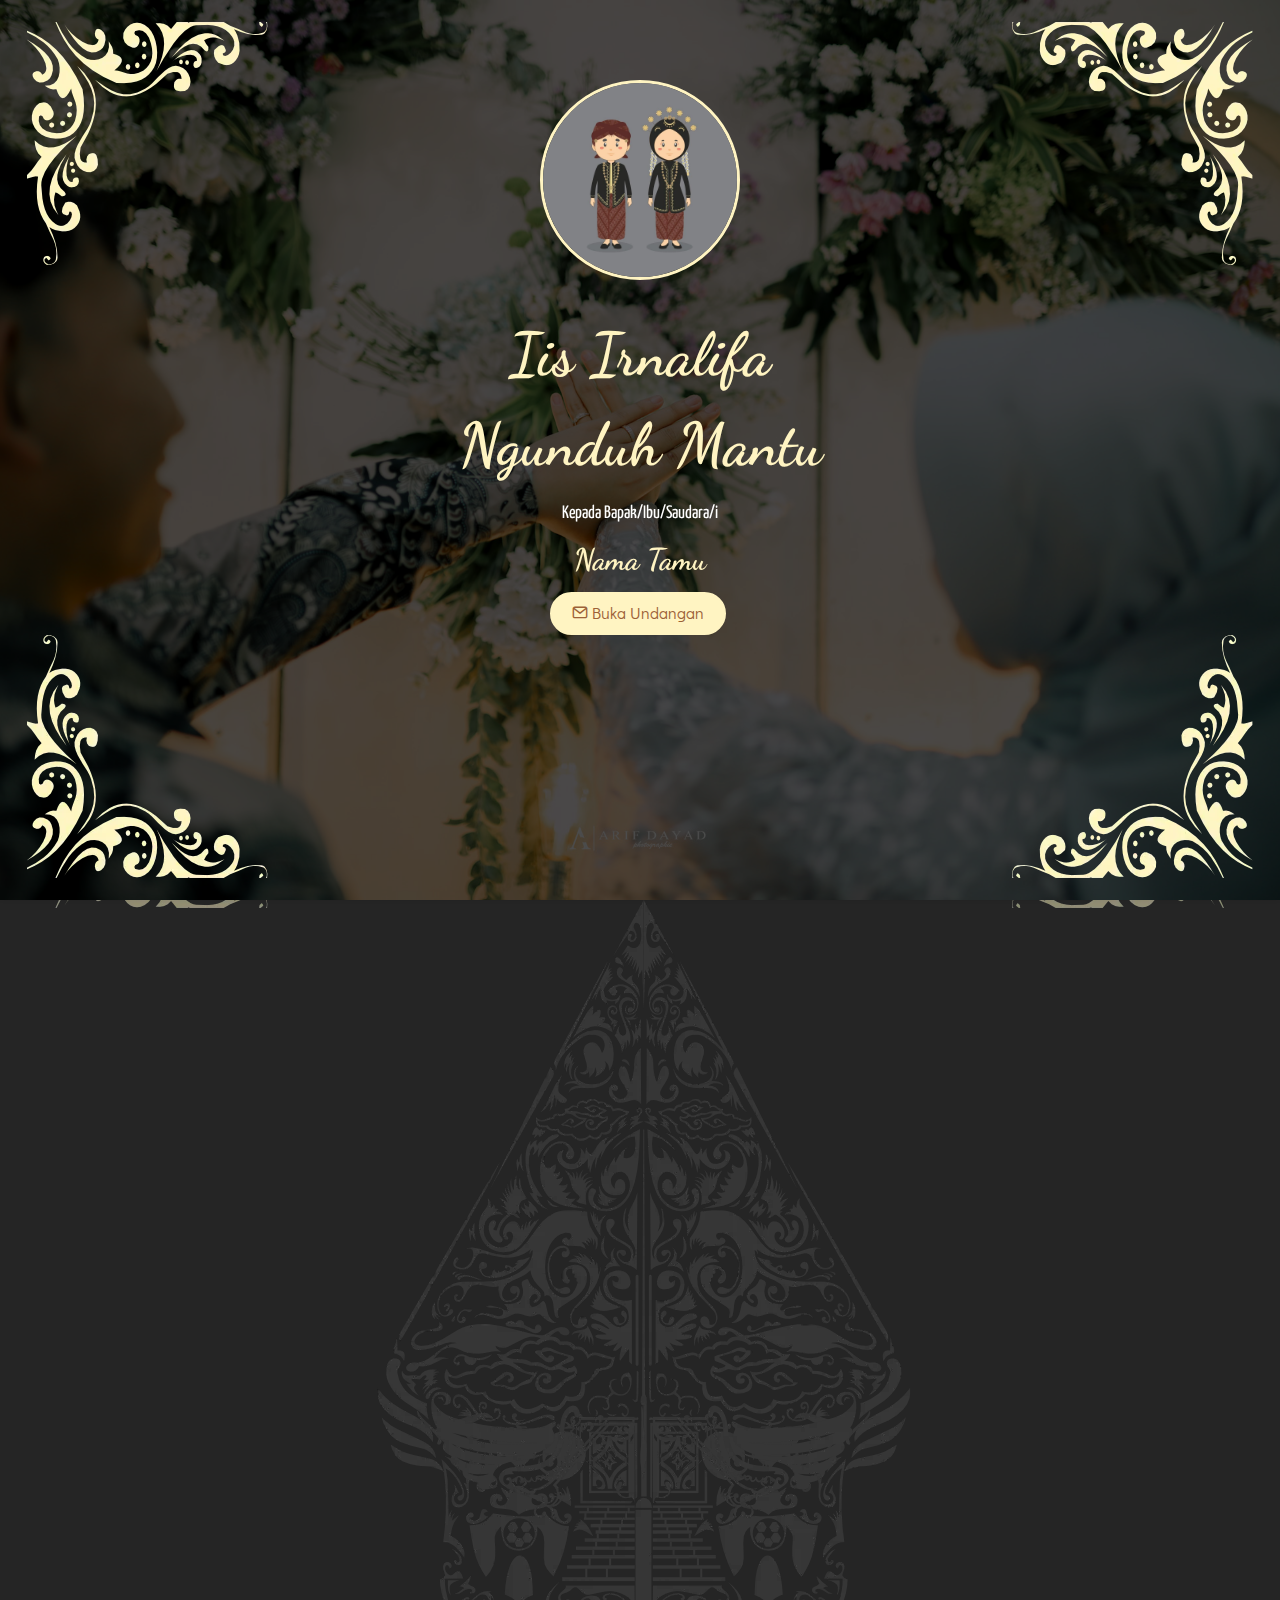
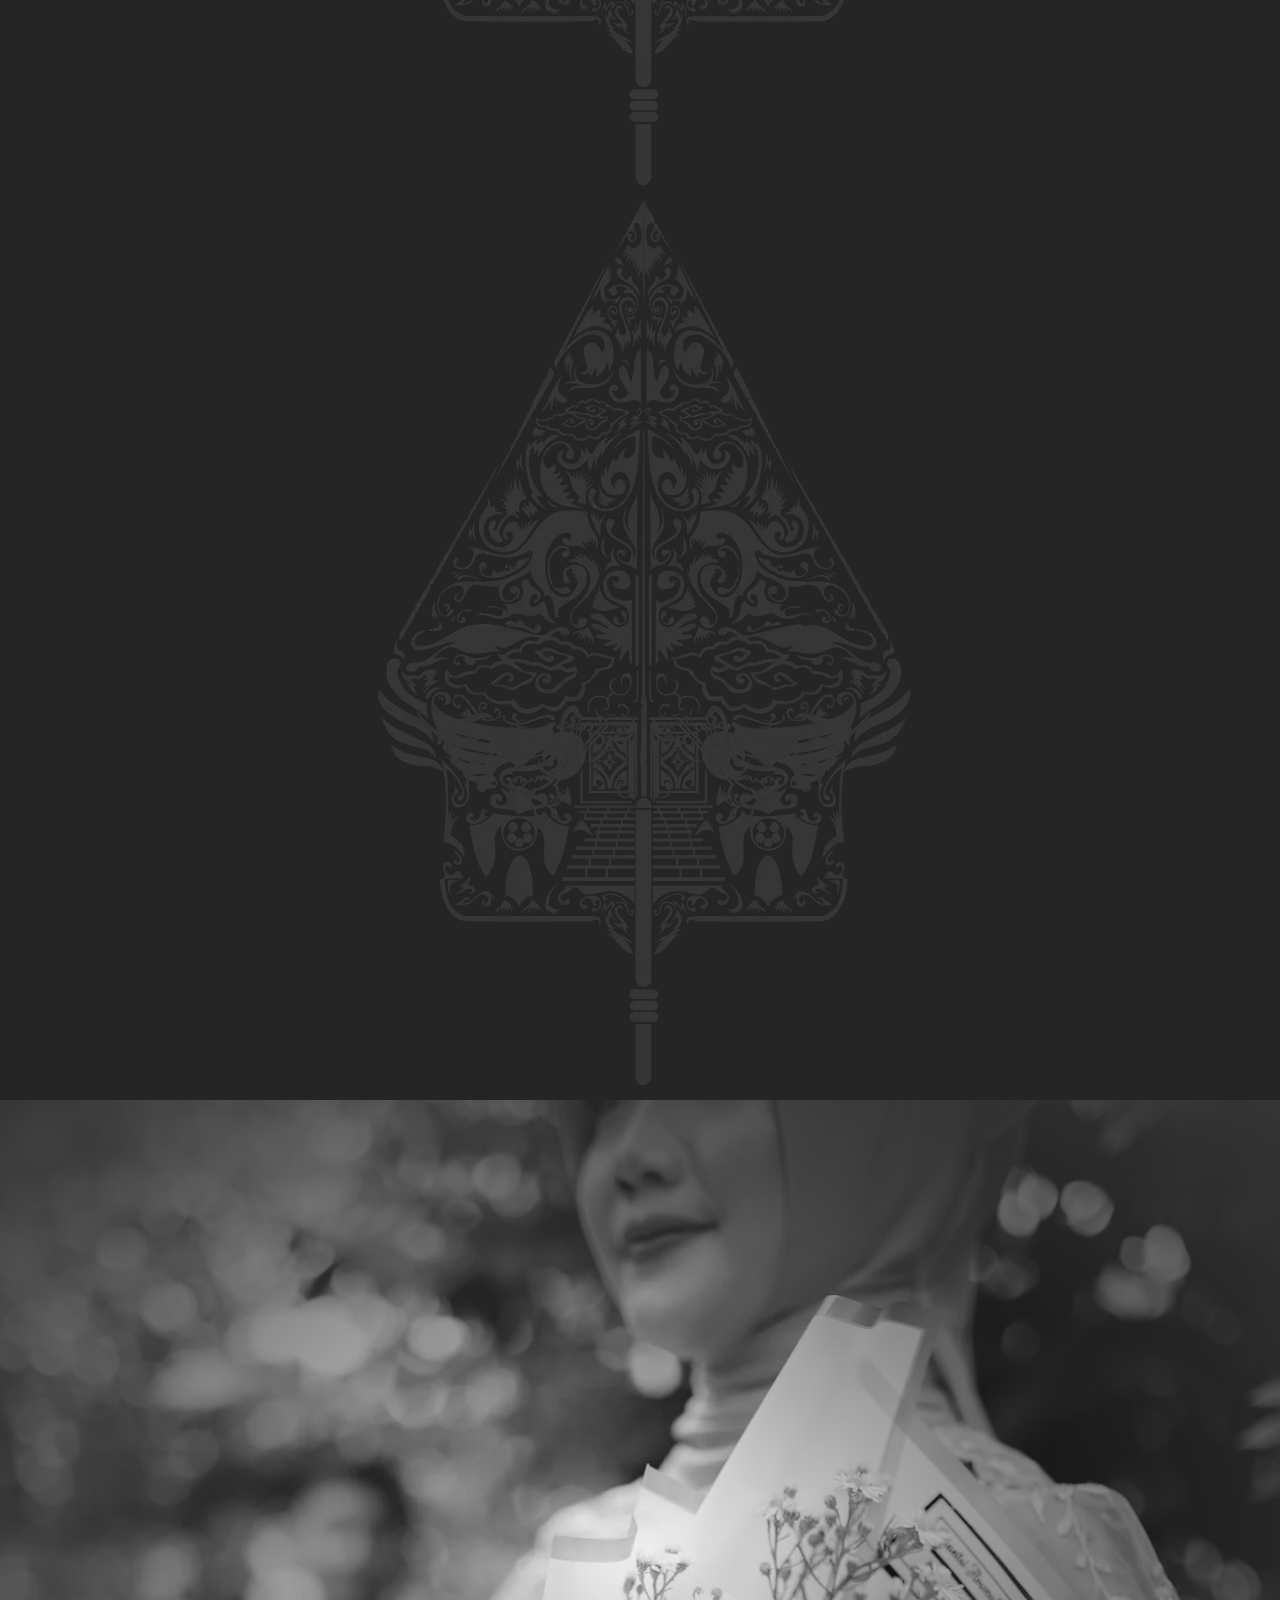
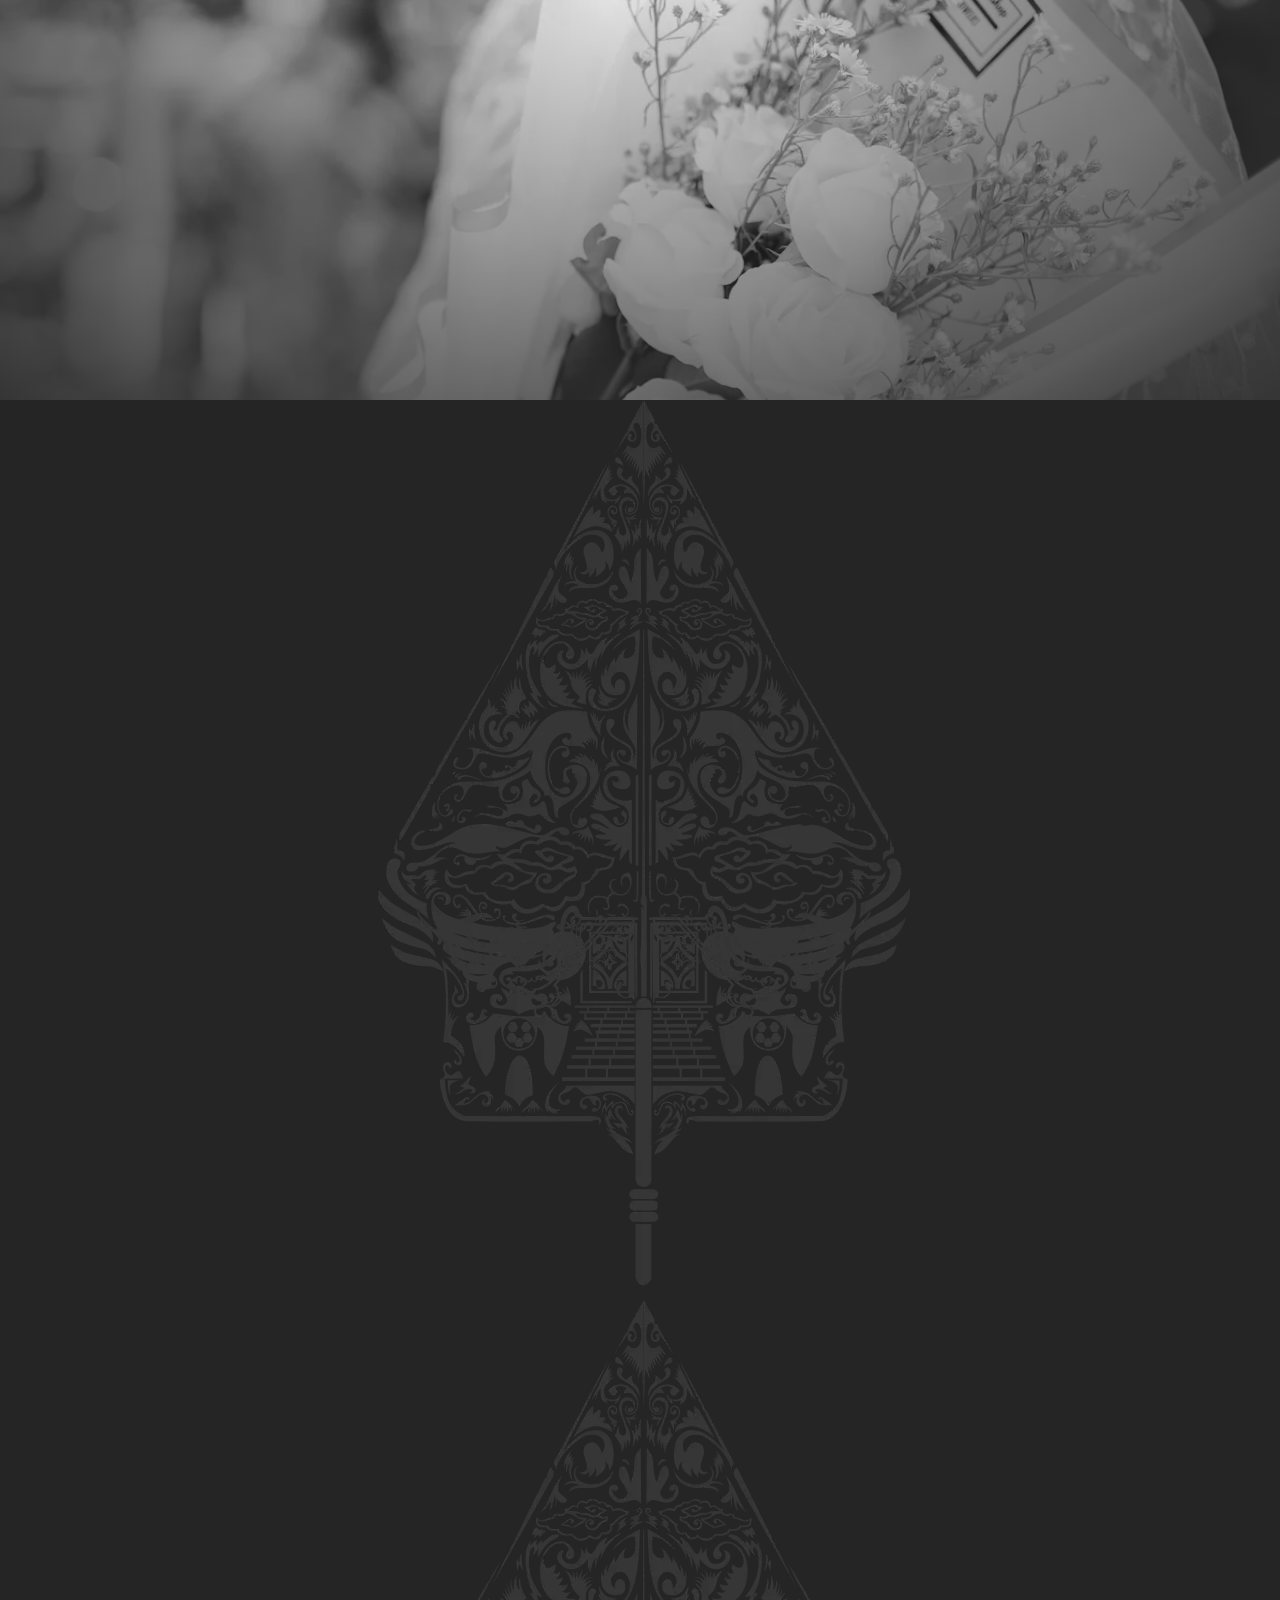
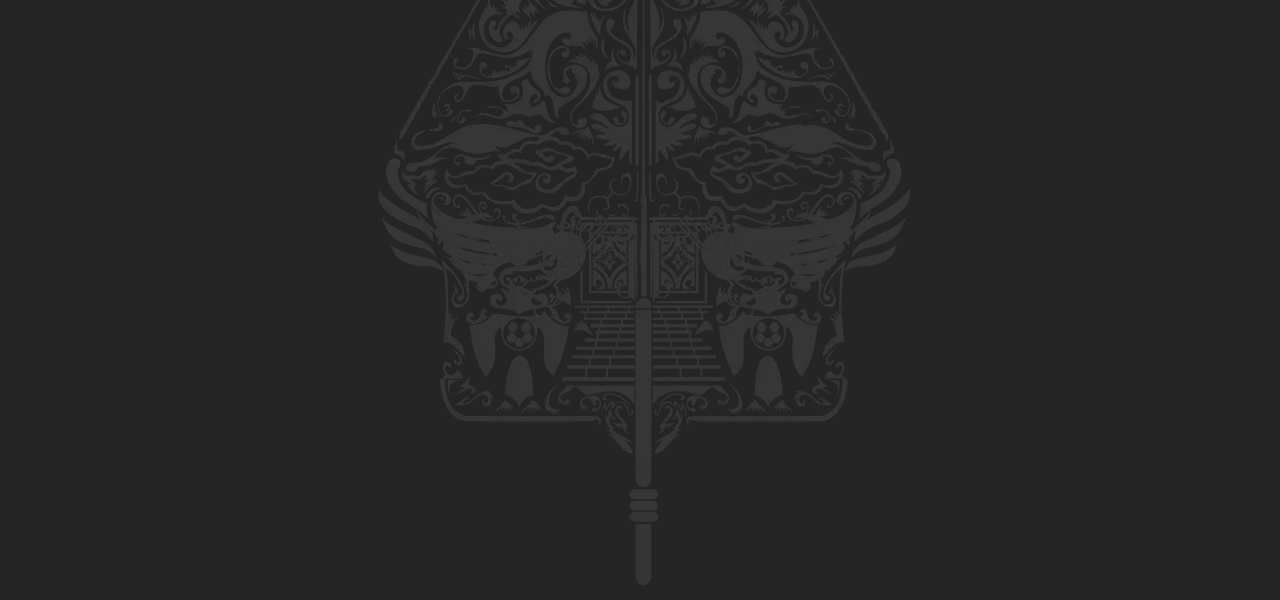
==== Iis-NgunduhMantu/index.html @ 2dd23f9d "added iis ngunduh mantu" ====
<!DOCTYPE html>
<html class="no-js">
<head>
	<meta charset="utf-8">
	<meta http-equiv="X-UA-Compatible" content="IE=edge">
	<title>Iis Irnalifa - Ngunduh Mantu</title>
	<meta name="viewport" content="width=device-width, initial-scale=1">
	<meta name="description" content="The Wedding of Dika and Dinda" />
	<meta name="keywords" content="Pernikahan Dika dan Dinda, Wedding of Dika and Dinda, Handika Kristofan Afanda, Dinda Brilian Nur Anya Nabilah, Handika, Dinda, Nikah, Undangan Digital, Undangan" />
	<meta name="author" content="Griya Karya Digital" />

	<!-- Facebook and Twitter integration -->
	<meta property="og:type" content="website">
	<meta property="og:title" content="The Wedding of Dika and Dinda"/>
	<meta property="og:image" content="images/circle-bg.jpeg"/>
	<meta property="og:url" content="https://undang.griyakarya.my.id/Dika-and-Dinda/"/>
	<meta property="og:site_name" content="The Wedding of Dika and Dinda"/>
	<meta property="og:description" content="The Wedding of Dika and Dinda."/>

	<meta name="twitter:card" content="summary_large_image" />
	<meta name="twitter:site" content="@griyakaryaid" />
	<meta name="twitter:creator" content="@griyakaryaid" />
	<meta name="twitter:title" content="The Wedding of Dika and Dinda" />
	<meta name="twitter:description" content="The Wedding of Dika and Dinda" />
	<meta name="twitter:image" content="images/circle-bg.jpeg" />
	<meta name="twitter:url" content="https://undang.griyakarya.my.id/Dika-and-Dinda/" />

	<link rel="icon" href="images/circle-bg.jpeg">

	<link href='https://fonts.googleapis.com/css?family=Didact+Gothic' rel='stylesheet' type='text/css'>
	<link href="https://fonts.googleapis.com/css?family=Sacramento" rel="stylesheet">
	<link href="https://fonts.googleapis.com/css?family=Estonia" rel="stylesheet">
	<link href="https://fonts.googleapis.com/css?family=Oswald" rel="stylesheet">
	<link href="https://fonts.googleapis.com/css?family=Yanone+Kaffeesatz" rel="stylesheet">
	<link href="https://fonts.googleapis.com/css?family=Dancing+Script" rel="stylesheet">
	<link href="https://fonts.googleapis.com/css?family=Satisfy" rel="stylesheet">
	<link href="https://fonts.googleapis.com/css?family=Merriweather" rel="stylesheet">
	<link href="https://fonts.googleapis.com/css?family=Courgette" rel="stylesheet">

	<!-- AOS.css -->
	<link href="https://unpkg.com/aos@2.3.1/dist/aos.css" rel="stylesheet">
	<!-- Icomoon Icon Fonts-->
	<link rel="stylesheet" href="css/icomoon.css">
	<!-- Bootstrap  -->
	<link rel="stylesheet" href="css/bootstrap.css">

	<!-- Magnific Popup -->
	<link rel="stylesheet" href="css/magnific-popup.css">

	<!-- Owl Carousel  -->
	<link rel="stylesheet" href="css/owl.carousel.min.css">
	<link rel="stylesheet" href="css/owl.theme.default.min.css">

	<!-- Theme style  -->
	<link rel="stylesheet" href="css/style.css">

	<!-- Modernizr JS -->
	<script src="js/modernizr-2.6.2.min.js"></script>

</head>
<body>

<div class="fh5co-loader"></div>

<!--<div class="container">-->
<div id="page">
	<button id="playPauseButton">
        <img id="playPauseIcon" src="https://img.icons8.com/?size=20&id=59862&format=png&color=353535" alt="Play">
    </button>
	<!--Bottom Menu-->
	<div id="bottom-menu" class="bottom-menu">
		<ul class="bottom-menu-items">
			<!--opening-->
			<li class="menu-item" id="menu-fh5co-header" onclick="scrollToElement('fh5co-header')" style="background-image: url(https://img.icons8.com/?size=100&id=285&format=png&color=ffffff); background-size: 20px;"></li>
			<!--couple-->
			<li class="menu-item" id="menu-fh5co-couple" onclick="scrollToElement('fh5co-couple')" style="background-image: url([data-uri])"></li>
			<!--event-->
			<li class="menu-item" id="menu-fh5co-event" onclick="scrollToElement('fh5co-event')" style="background-image: url(https://img.icons8.com/?size=100&id=116223&format=png&color=ffffff);"></li>
			<!-- love story -->
			<!-- <li class="menu-item" id="menu-fh5co-love" onclick="scrollToElement('fh5co-love')" style="background-image: url(https://img.icons8.com/?size=100&id=7697&format=png&color=ffffff);"></li> -->
			<!--gallery-->
			<!-- <li class="menu-item" id="menu-fh5co-gallery" onclick="scrollToElement('fh5co-gallery')" style="background-image: url(https://img.icons8.com/?size=100&id=59792&format=png&color=ffffff)"></li> -->
			<!--chat-->
			<li class="menu-item" id="menu-fh5co-testimonial" onclick="scrollToElement('fh5co-testimonial')" style="background-image: url([data-uri])"></li>
			<!--doa-->
			<li class="menu-item" id="menu-fh5co-ayat" onclick="scrollToElement('fh5co-ayat')" style="background-image: url(https://img.icons8.com/?size=100&id=32011&format=png&color=ffffff)"></li>
			<!--footer-->
			<li class="menu-item" id="menu-fh5co-footer" onclick="scrollToElement('fh5co-footer')" style="background-image: url(https://img.icons8.com/?size=100&id=1dne0i0ixYld&format=png&color=ffffff); background-size: 30px;"></li>
		</ul>
	</div>

	<div id="overlay">
		<div class="content">
			<img class="flower-2-right" data-aos="fade-up-right" data-aos-duration="2000" style="position: absolute;" src="images/background/tr.webp">
			<img class="flower-2-left" data-aos="fade-up-left" data-aos-duration="2000" style="position: absolute;" src="images/background/tl.webp">
			<img class="flower-4-bottom-right" data-aos="fade-down-left" data-aos-duration="2000" style="position: absolute;" src="images/background/bl.webp">
			<img class="flower-4-bottom-left" data-aos="fade-down-right" data-aos-duration="2000" style="position: absolute;" src="images/background/br.webp">
			<div class="container">
				<div class="row">
					<div class="col-md-8 col-md-offset-2 text-center fh5co-heading" data-aos="zoom-in" data-aos-duration="2000">
						<img style="border-radius: 50%; border: 3px solid #fff4c2;" src="images/circle-bg.jpeg" alt="" class="couple-main">
					</div>
				</div>
				<div class="row">
					<div class="col-md-8 col-md-offset-2 text-center fh5co-heading">
						<h2 class="h1" data-aos="fade-down" data-aos-duration="2000">Iis Irnalifa <br>Ngunduh Mantu</h2>
						<p data-aos="fade-up" data-aos-duration="2000">Kepada Bapak/Ibu/Saudara/i</p>
							<h2 id="dynamic-value" data-aos="fade-up" data-aos-duration="2000" style="font-size: 30px;">Nama Tamu</h2>

						<button class="btn btn-warning" id="open-invitation" data-aos="fade-up" data-aos-duration="2000"><i class="icon-mail"></i> Buka Undangan</button>
					</div>
				</div>
			</div>
		</div>
	</div>

	<audio id="myAudio" loop>
		<source src="./music/jawir.mp3" type="audio/ogg">
		<source src="./music/jawir.mp3" type="audio/mpeg">
	  </audio>

	<div id="fh5co-header">
		<div class="container">
			<img class="flower-2-right" style="position: fixed; top: -80px; opacity: 0.5;" src="images/background/tr.webp">
			<img class="flower-2-left" style="position: fixed; top: -80px; opacity: 0.5;" src="images/background/tl.webp">
			<img class="flower-4-bottom-right" style="position: fixed; bottom: -30px; opacity: 0.5" src="images/background/bl.webp">
			<img class="flower-4-bottom-left" style="position: fixed; bottom: -30px; opacity: 0.5" src="images/background/br.webp">
			<div class="row">
				<div class="col-md-8 col-md-offset-2 text-center fh5co-heading" data-aos="fade-down" data-aos-duration="2000">
					<img src="images/hmm.webp" alt="couple" class="couple-main">
				</div>
			</div>
			<div class="row">
				<div class="col-md-8 col-md-offset-2 text-center fh5co-heading" data-aos="fade-up" data-aos-duration="2000">
					<h2 class="h1">Dika & Dinda</h2>
					<p>Assalamualaikum Wr. Wb. <br>
						Tanpa mengurangi rasa hormat, kami bermaksud mengundang Bapak/Ibu pada acara ngunduh mantu dan tasyakuran pernikahan anak kami. <br>
					</p>
						
					<div class="simply-countdown simply-countdown-wedding"></div>
				</div>
			</div>
		</div>
	</div>

	<div id="fh5co-couple">
		<div class="container">
			<div class="text-center fh5co-heading" data-aos="fade-down" data-aos-duration="2000">
				<h2 class="h1">بِسْمِ ٱللَّٰهِ ٱلرَّحْمَٰنِ ٱلرَّحِيمِ</h2>
				<p>Maha suci Allah SWT yang telah menciptakan makhluk-Nya berpasang-pasangan,
					 Ya Allah dengan kerendahan hati, perkenankanlah anak kami menikah :</p>
			</div>
			<div class="couple-wrap">
				<div class="couple-half" data-aos="fade-left" data-aos-duration="2000">
					<div class="groom">
						<img src="images/dika.jpg" alt="groom" class="img-responsive">
					</div>
					<div class="desc-groom">
						<h3>Handika Kristofan Afanda</h3>
						<p><span>Putra Sulung dan cucu dari</span><br>
							<span class="parents-font">Bapak Sugeng Budiono (Alm) & Ibu Iis Irnalifa</span>
						</p>
						<div id="social-media-Dika">
							<p><span class="parents-font">Dlanggu Mojokerto</span></p>
						</div>
					</div>
				</div>
				<p class="heart text-center" data-aos="fade-up" data-aos-duration="2000"><i class="icon-heart2"></i></p>
				<div class="couple-half" data-aos="fade-right" data-aos-duration="2000">
					<div class="bride">
						<img src="images/dinda.jpg" alt="groom" class="img-responsive">
					</div>
					<div class="desc-bride">
						<h3>Dinda Brilian Nur Anya Nabilah</h3>
						<p><span>Putri Bungsu dari</span><br>
							<span class="parents-font">Bapak Sunarno & Ibu Sari Hariyati</span>
						</p>
						<div id="social-media-Dika">
							<p><span class="parents-font">Dawarblandong Mojokerto</span></p>
						</div>
					</div>
				</div>
			</div>
		</div>
	</div>

	<div id="fh5co-event">
		<div class="container">
			<div class="row">
				<div class="col-md-10 col-md-offset-1"  data-aos="fade-right" data-aos-duration="2000">
					<div class="col-md-6 col-sm-6 text-center">
						<div class="event-wrap" style="border-radius: 10%;">
							<h3 style="font-family: 'Oswald', Arial, serif;">Ngunduh Mantu</h3>
							<div class="event-col">
								<i class="icon-clock"></i>
								<span>14:00</span>
								<span>Selesai</span>
							</div>
							<div class="event-col">
								<i class="icon-calendar"></i>
								<span>Kamis Pahing</span>
								<span class="tanggal">04 Juli 2024</span>
							</div>
							<p style="font-family: 'Courgette', Arial, serif">Lokasi : Kalen, Dlanggu, Mojokerto.</p>
							
							<a href="https://maps.app.goo.gl/qz6nagpjAFAWfh9R9" target="_blank" class="btn btn-warning btn-outline"><i class="icon-map2"></i> Lihat Lokasi</a>
						</div>
					</div>
					<div class="col-md-6 col-sm-6 text-center" >
						<div class="event-wrap" style="border-radius: 10%;">
							<h3 style="font-family: 'Oswald', Arial, serif;">Akad Nikah dan Resepsi</h3>
							<div class="event-col">
								<i class="icon-clock"></i>
								<span>08:00</span>
								<span>Selesai</span>
							</div>
							<div class="event-col">
								<i class="icon-calendar"></i>
								<span>Ahad Pon - Senin Wage</span>
								<span class="tanggal">30 Juni - 1 Juli</span>
							</div>
							<p style="font-family: 'Courgette', Arial, serif">Lokasi : Kediaman Mempelai Wanita</p>
						</div>
					</div>
				</div>
			</div>
		</div>
	</div>

	<!-- <div id="fh5co-love">
		<div class="container">
			<div class="text-center fh5co-heading" data-aos="fade-up" data-aos-duration="2000">
				<h2 class="h1">Love Story</h2>
			</div>
			<div class="row">
				<div class="col-md-8 col-md-offset-2 text-center fh5co-heading" data-aos="fade-left" data-aos-duration="2000">
					<h3 class="h2" data-aos="fade-right" data-aos-duration="2000">Pertemuan</h3>
					<p style="text-align: justify;">Semua bermula saat Masa Pengenalan Lingkungan Sekolah. Nabilah adalah siswa baru di SMK, 
						dan Handika, seorang kakak kelas yang ditugaskan menjadi pendamping gugusnya. Itulah pertama kali kami bertemu. 
						Seiring berjalannya waktu, kami kembali bertemu dalam sebuah organisasi paskibra.
					</p>
					<h3 class="h2" data-aos="fade-right" data-aos-duration="2000">Pendekatan</h3>
					<p style="text-align: justify;">Setelah sekian purnama Handika yang sudah lulus tak tahu kabarnya, tiba tiba menampakkan diri saat ada ekskul saat itu,
						kami pun kembali menjalin komunikasi, Nabilah yang iseng membuat brownies sore itu memutuskan untuk memberanikan diri mengirimkan kerumah Handika, sejak itu hingga tak terasa 
						waktu ke waktu kami jalani bersama, tidak pernah terpikirkan begitu indah rencana-Nya kepada kami hingga kami pun memutuskan untuk lebih serius menjalin kasih ini.
					</p>
					<h3 class="h2">Lamaran</h3>
					<p style="text-align: justify;">Setelah banyak lika liku kehidupan yang kami jalani, kami meminta restu kepada orang tua kami, dan akhirnya orang tua kami pun saling merestui,
						tepat di akhir syawal yang penuh kesucian idul fitri kami melangsungkan lamaran. bahagia, dan segala perasaan yang campur aduk, tak henti hentinya mengucap syukur akan 
						segala yang telah di gariskan oleh Allah SWT. 
					</p>
					<h3 class="h2">Menikah</h3>
					<p style="text-align: justify;">Tak terasa waktu yang kami tunggu telah tiba, waktu yang menjadi awal kita disatukan secara sah, dihadapan keluarga dan Allah SWT beserta malaikatnya,
						izinkan kami meminta restu dari Bapak/Ibu/Saudara/i sekalian, tepat pada Ahad Pon, 30 Juni 2024 akan menjadi hari dimana ikrar suci akan hubungan kami di langsungkan. <br><br>
						Dan di antara tanda-tanda kekuasaan-Nya lah Dia menciptakan untukmu istri-istri dari jenismu sendiri, supaya kamu cenderung dan merasa tenteram kepadanya, dan dijadikan-Nya diantaramu rasa kasih dan sayang. Sesungguhnya pada yang demikian itu benar-benar terdapat tanda-tanda bagi kaum yang berfikir. <br>
						<b>- Q.S Ar Rum : 21 -</b>
					</p>
				</div>
			</div>
		</div>
	</div> -->

	<!-- <div id="fh5co-gallery">
		<div class="container">
			<div class="text-center fh5co-heading" data-aos="fade-down" data-aos-duration="2000">
				<h2>Wedding Gift</h2>
				<p>Doa Restu Anda merupakan karunia yang sangat berarti bagi kami. Namun, bagi anda yang ingin memberikan tanda kasih untuk kami, dapat melalui : </p>
			</div>
			<div class="row">
				<div class="col-md-10 col-md-offset-2" data-aos="fade-left" data-aos-duration="2000">
					<div class="col-md-5 col-sm-5 text-center" style="margin-bottom: 1em;">
						<div class="bank">
							<div class="logo-bank">
								<img style="width: 100px;" src="images/icon/BCA2.png" alt="bca" class="img-responsive">
							</div>
							<div class="text-center">
								<p style="font-family: 'Courgette', Arial, serif">No. Rek 0500836415 <br>
								a/n Handika Kristofan Afanda</p>
							</div>
							<input type="hidden" value="0500836415" id="myBca">
							<button type="button" class="btn btn-warning btn-outline" onclick="copyToClipboard('myBca','bca')" id="bca">
								Salin No. Rekening
							</button>
						</div>
					</div>
					<div class="col-md-5 col-sm-5 text-center" style="margin-bottom: 1em;">
						<div class="bank">
							<div class="logo-bank">
								<img style="width: 100px;" src="images/icon/BNI.png" alt="bni" class="img-responsive">
							</div>
							<div class="text-center">
								<p style="font-family: 'Courgette', Arial, serif">No. Rek 1230451294 <br>
								a/n Handika Kristofan Afanda</p>
							</div>
							<input type="hidden" value="1230451294" id="myBni">
							<button type="button" class="btn btn-warning btn-outline" onclick="copyToClipboard('myBni','bni')" id="bni">
								Salin No. Rekening
							</button>
						</div>
					</div>
					<div class="col-md-5 col-sm-5 text-center" style="margin-bottom: 1em;">
						<div class="bank">
							<div class="logo-bank">
								<img style="width: 100px;" src="images/icon/JAGO1.png" alt="jago" class="img-responsive">
							</div>
							<div class="text-center">
								<p style="font-family: 'Courgette', Arial, serif">No. Rek 112125523693 <br>
								a/n Handika Kristofan Afanda</p>
							</div>
							<input type="hidden" value="112125523693" id="myJago">
							<button type="button" class="btn btn-warning btn-outline" onclick="copyToClipboard('myJago','jago')" id="jago">
								Salin No. Rekening
							</button>
						</div>
					</div>
				</div>
			</div>
		</div>
	</div> -->

	<div id="fh5co-testimonial">
		<div class="container">
			<div class="text-center fh5co-heading" data-aos="fade-down" data-aos-duration="2000">
				<h2>Berikan ucapan</h2>
				<p>Ucapkan sesuatu atau konfirmasi kehadiran, pesan akan terkirim melalui WhatsApp anda.</p>
			</div>
			<div class="row">
				<div class="col-md-10 col-md-offset-1">
					<div class="col-md-5 col-sm-5" data-aos="fade-up" data-aos-duration="2000">
						<div class="form-group">
							<label for="message" class="sr-only">Ucapan</label>
							<textarea id="message" name="message" class="form-control" placeholder="Tulis pesan anda disini..."></textarea>
						</div>
						<div class="row text-center">
							<a href="javascript::void" class="btn btn-warning" onclick="sendToIis()">Kirim ke Iis</a>
						</div>
					</div>
				</div>
			</div>
		</div>
	</div>

	<div id="fh5co-ayat">
		<div class="container">
			<div class="text-center fh5co-heading">
				<h2 class="h1" style="padding-bottom: 50px;" data-aos="fade-down" data-aos-duration="2000">Doa untuk mempelai</h2>
				<p style="padding-bottom: 10px;" data-aos="fade-left" data-aos-duration="2000">اَللّٰهُمَّ اجْعَلْ هٰذَا الْعَقْدَ عَقْدًا مُبَارَكًا مَعْصُوْمًا وَأَلْقِ بَيْنَهُمَا أُلْفَةً وَقَرَارًا دَائِمًا وَلَا تَجْعَلْ بَيْنَهُمَا فِرْقَةً وَفِرَارًا وَخِصَامًا وَاكْفِهِمَا مُؤْنَةَ الدُّنْيَا وَالْاٰخِرَةِ </p>
					<p style="padding-bottom: 50px; color: #fff4c2;" data-aos="fade-right" data-aos-duration="2000"><i>Allâhummaj'al hâdzal 'aqda 'aqdan mubârakan ma'shûman wa alqi bainahumâ ulfatan wa qarâran dâiman wa lâ taj'al bainahumâ firqatan wa firâran wa khishâman wakfihimâ mu'natad dunyâ wal âkhirah.</i></p>
					<p style="text-align: justify;" data-aos="fade-up" data-aos-duration="2000">Artinya: Ya Allah, jadikanlah akad ini sebagai ikatan yang diberkahi dan dilindungi, tanamkan di antara keduanya kerukunan dan ketetapan yang langgeng, jangan Engkau jadikan di antara keduanya perpecahan, perpisahan dan permusuhan, dan cukupi keduanya bekal hidup di dunia dan akhirat. <br><br>
					Aamiin ya Rabb
				</p>
			</div>
		</div>
	</div>

	<footer id="fh5co-footer" role="contentinfo">
		<div class="container">
			<div class="row copyright fh5co-heading">
				<div class="col-md-12 text-center" data-aos="fade-down" data-aos-duration="2000">
					<p>Merupakan suatu kehormatan dan kebahagiaan bagi kami, apabila Bapak/Ibu/Saudara/i berkenan hadir dan memberikan doa restu.<br><br>
						Atas kehadiran dan doa restunya, kami mengucapkan terima kasih. <br>
						Wassalamu'alaikum Wr. Wb. <br>
						Jazakumullahu Khairan
					</p>
					<!-- <img src="images/circle-cople.jpg" width="200" height="200" style="border-top-left-radius: 50%; border-bottom-right-radius: 50%; margin-bottom: 10px; padding: 10px; border: 3px solid #fff4c2;" data-aos="fade-up" data-aos-duration="2000"> -->
					<p>Hormat Kami</p>
					<h2 class="h1">Iis Irnalifa <br> dan keluarga</h2>
					<p style="padding-top: 50px;">© Copyright 2024 Undang by <a href="https://studio.griyakarya.my.id">Griya Karya Digital</a></br>
						<ul class="fh5co-social-icons">
							<li><a target="_blank" href="https://wa.me/6285174469308"><i class="icon-phone"></i></a></li>
							<li><a target="_blank" href="https://studio.griyakarya.my.id"><i class="icon-globe"></i></a></li>
							<li><a target="_blank" href="https://www.instagram.com/griyakaryaid"><i class="icon-instagram"></i></a></li>
							<li><a target="_blank" href="https://github.com/griyakaryadigital"><i class="icon-github"></i></a></li>
							<li><a target="_blank" href="https://www.linkedin.com/company/griyakaryadigital"><i class="icon-linkedin"></i></a></li>
						</ul>
					</p>
				</div>
			</div>
		</div>
	</footer>
</div>
<!--</div>-->

<!-- <div class="gototop js-top">
	<a href="#" class="js-gotop"><i class="icon-arrow-up"></i></a>
</div> -->

<!-- jQuery -->
<script src="js/jquery.min.js"></script>
<!-- jQuery Easing -->
<script src="js/jquery.easing.1.3.js"></script>
<!-- Bootstrap -->
<script src="js/bootstrap.min.js"></script>
<!-- Waypoints -->
<script src="js/jquery.waypoints.min.js"></script>
<!-- Carousel -->
<script src="js/owl.carousel.min.js"></script>
<!-- countTo -->
<script src="js/jquery.countTo.js"></script>

<!-- Stellar -->
<script src="js/jquery.stellar.min.js"></script>

<!-- Magnific Popup -->
<script src="js/jquery.magnific-popup.min.js"></script>
<script src="js/magnific-popup-options.js"></script>
<script src="js/simplyCountdown.js"></script>
<!-- Main -->
<script src="js/main.js"></script>

<script src="https://unpkg.com/aos@2.3.1/dist/aos.js"></script>
<script src="https://cdnjs.cloudflare.com/ajax/libs/showdown/2.0.3/showdown.min.js"></script>

<script>
	 document.addEventListener('DOMContentLoaded', (event) => {
		document.getElementById('menu-fh5co-header').classList.add('active');
		AOS.init({
			disable: false,
			once: false,
			startEvent: 'DOMContentLoaded',
			offset: 100,
			delay: 0, // values from 0 to 3000, with step 50ms
			duration: 2000, // values from 0 to 3000, with step 50ms
			easing: 'ease', // default easing for AOS animations
		});
	});

	function getQueryParam(param) {
		const urlParams = new URLSearchParams(window.location.search);
		return urlParams.get(param);
	}

	const toValue = getQueryParam('to');

	if (toValue) {
		document.getElementById('dynamic-value').textContent = toValue;
	}

	function sendToIis() {
		var message = $('textarea#message').val();
		var encodedMessage = encodeURIComponent(message + "\n" + "dikirim oleh " + toValue + " via UNDANG");
		window.open("https://wa.me/886900416206?text="+encodedMessage, "_blank");
	}

	day = 1; month = 7; year = 2024;
	hour = 18; minute = 0;
	var d = new Date(year, month, day, hour, minute, 0, 0);

	simplyCountdown('.simply-countdown-wedding', {
		year: d.getFullYear(),
		month: d.getMonth(),
		day: d.getDate(),
		hour: d.getHours(),
		minutes: 0, // Default is 0 [0-59] integer
		seconds: 0, // Default is 0 [0-59] integer
		countUp: true
		// enableUtc: true
	});

	$('#open-invitation').click(function (){
		$('#overlay').addClass('hide-overlay');
		togglePlayPause();
		AOS.refresh();
	});

	function scrollToElement(id) {
		var element = document.getElementById(id);
		if (element) {
			element.scrollIntoView({ behavior: 'smooth' });
		}
		if (typeof AOS !== 'undefined') {
			AOS.refresh();
		}
		setActiveMenuItem(id);
	}
	
	function setActiveMenuItem(id) {
		const menuItems = document.querySelectorAll('#bottom-menu .menu-item');
		menuItems.forEach(item => {
			item.classList.remove('active');
		});
		const activeMenuItem = document.getElementById(`menu-${id}`);
		if (activeMenuItem) {
			activeMenuItem.classList.add('active');
		}
	}

	let intervalId;
	let isPlaying = false;
	const audio = document.getElementById("myAudio");
	const playIcon = 'https://img.icons8.com/?size=20&id=59862&format=png&color=353535';
	const pauseIcon = 'https://img.icons8.com/?size=20&id=61012&format=png&color=353535';
	const playPauseButton = document.getElementById('playPauseButton');
	const playPauseIcon = document.getElementById('playPauseIcon');

	function togglePlayPause() {
		const sections = ['fh5co-header', 'fh5co-couple', 'fh5co-event', 'fh5co-love', 'fh5co-gallery', 'fh5co-testimonial', 'fh5co-ayat', 'fh5co-footer'];
		let currentSection = 0;

		function scrollToNextSection() {			
    		audio.play();
			scrollToElement(sections[currentSection]);
			currentSection = (currentSection + 1) % sections.length;
		}

		if (isPlaying) {
			clearInterval(intervalId);
			playPauseIcon.src = playIcon;
		} else {
			scrollToNextSection();
			intervalId = setInterval(scrollToNextSection, 10000);
			playPauseIcon.src = pauseIcon;
		}

		isPlaying = !isPlaying;

		// Toggle full-screen mode
		if (!document.fullscreenElement) {
			document.documentElement.requestFullscreen().catch(err => {
				console.log(`Error attempting to enable full-screen mode: ${err.message}`);
			});
		}
	};

	playPauseButton.addEventListener('click', togglePlayPause);

	document.querySelectorAll('#bottom-menu .menu-item').forEach(item => {
		item.addEventListener('click', function() {
			const sectionId = this.id.replace('menu-', '');
			scrollToElement(sectionId);
			clearInterval(intervalId);
			playPauseIcon.src = playIcon;
			isPlaying = false;
		});
	});
</script>
</body>
</html>
---- Iis-NgunduhMantu/css/icomoon.css ----
@font-face {
  font-family: 'icomoon';
  src:  url('../fonts/icomoon/icomoon.eot?6iuir');
  src:  url('../fonts/icomoon/icomoon.eot?6iuir#iefix') format('embedded-opentype'),
    url('../fonts/icomoon/icomoon.ttf?6iuir') format('truetype'),
    url('../fonts/icomoon/icomoon.woff?6iuir') format('woff'),
    url('../fonts/icomoon/icomoon.svg?6iuir#icomoon') format('svg');
  font-weight: normal;
  font-style: normal;
}

[class^="icon-"], [class*=" icon-"] {
  /* use !important to prevent issues with browser extensions that change fonts */
  font-family: 'icomoon' !important;
  speak: none;
  font-style: normal;
  font-weight: normal;
  font-variant: normal;
  text-transform: none;
  line-height: 1;

  /* Better Font Rendering =========== */
  -webkit-font-smoothing: antialiased;
  -moz-osx-font-smoothing: grayscale;
}

.icon-eye:before {
  content: "\e000";
}
.icon-paper-clip:before {
  content: "\e001";
}
.icon-mail:before {
  content: "\e002";
}
.icon-toggle:before {
  content: "\e003";
}
.icon-layout:before {
  content: "\e004";
}
.icon-link:before {
  content: "\e005";
}
.icon-bell:before {
  content: "\e006";
}
.icon-lock:before {
  content: "\e007";
}
.icon-unlock:before {
  content: "\e008";
}
.icon-ribbon:before {
  content: "\e009";
}
.icon-image:before {
  content: "\e010";
}
.icon-signal:before {
  content: "\e011";
}
.icon-target:before {
  content: "\e012";
}
.icon-clipboard:before {
  content: "\e013";
}
.icon-clock:before {
  content: "\e014";
}
.icon-watch:before {
  content: "\e015";
}
.icon-air-play:before {
  content: "\e016";
}
.icon-camera:before {
  content: "\e017";
}
.icon-video:before {
  content: "\e018";
}
.icon-disc:before {
  content: "\e019";
}
.icon-printer:before {
  content: "\e020";
}
.icon-monitor:before {
  content: "\e021";
}
.icon-server:before {
  content: "\e022";
}
.icon-cog:before {
  content: "\e023";
}
.icon-heart:before {
  content: "\e024";
}
.icon-paragraph:before {
  content: "\e025";
}
.icon-align-justify:before {
  content: "\e026";
}
.icon-align-left:before {
  content: "\e027";
}
.icon-align-center:before {
  content: "\e028";
}
.icon-align-right:before {
  content: "\e029";
}
.icon-book:before {
  content: "\e030";
}
.icon-layers:before {
  content: "\e031";
}
.icon-stack:before {
  content: "\e032";
}
.icon-stack-2:before {
  content: "\e033";
}
.icon-paper:before {
  content: "\e034";
}
.icon-paper-stack:before {
  content: "\e035";
}
.icon-search:before {
  content: "\e036";
}
.icon-zoom-in:before {
  content: "\e037";
}
.icon-zoom-out:before {
  content: "\e038";
}
.icon-reply:before {
  content: "\e039";
}
.icon-circle-plus:before {
  content: "\e040";
}
.icon-circle-minus:before {
  content: "\e041";
}
.icon-circle-check:before {
  content: "\e042";
}
.icon-circle-cross:before {
  content: "\e043";
}
.icon-square-plus:before {
  content: "\e044";
}
.icon-square-minus:before {
  content: "\e045";
}
.icon-square-check:before {
  content: "\e046";
}
.icon-square-cross:before {
  content: "\e047";
}
.icon-microphone:before {
  content: "\e048";
}
.icon-record:before {
  content: "\e049";
}
.icon-skip-back:before {
  content: "\e050";
}
.icon-rewind:before {
  content: "\e051";
}
.icon-play:before {
  content: "\e052";
}
.icon-pause:before {
  content: "\e053";
}
.icon-stop:before {
  content: "\e054";
}
.icon-fast-forward:before {
  content: "\e055";
}
.icon-skip-forward:before {
  content: "\e056";
}
.icon-shuffle:before {
  content: "\e057";
}
.icon-repeat:before {
  content: "\e058";
}
.icon-folder:before {
  content: "\e059";
}
.icon-umbrella:before {
  content: "\e060";
}
.icon-moon:before {
  content: "\e061";
}
.icon-thermometer:before {
  content: "\e062";
}
.icon-drop:before {
  content: "\e063";
}
.icon-sun:before {
  content: "\e064";
}
.icon-cloud:before {
  content: "\e065";
}
.icon-cloud-upload:before {
  content: "\e066";
}
.icon-cloud-download:before {
  content: "\e067";
}
.icon-upload:before {
  content: "\e068";
}
.icon-download:before {
  content: "\e069";
}
.icon-location:before {
  content: "\e070";
}
.icon-location-2:before {
  content: "\e071";
}
.icon-map:before {
  content: "\e072";
}
.icon-battery:before {
  content: "\e073";
}
.icon-head:before {
  content: "\e074";
}
.icon-briefcase:before {
  content: "\e075";
}
.icon-speech-bubble:before {
  content: "\e076";
}
.icon-anchor:before {
  content: "\e077";
}
.icon-globe:before {
  content: "\e078";
}
.icon-box:before {
  content: "\e079";
}
.icon-reload:before {
  content: "\e080";
}
.icon-share:before {
  content: "\e081";
}
.icon-marquee:before {
  content: "\e082";
}
.icon-marquee-plus:before {
  content: "\e083";
}
.icon-marquee-minus:before {
  content: "\e084";
}
.icon-tag:before {
  content: "\e085";
}
.icon-power:before {
  content: "\e086";
}
.icon-command:before {
  content: "\e087";
}
.icon-alt:before {
  content: "\e088";
}
.icon-esc:before {
  content: "\e089";
}
.icon-bar-graph:before {
  content: "\e090";
}
.icon-bar-graph-2:before {
  content: "\e091";
}
.icon-pie-graph:before {
  content: "\e092";
}
.icon-star:before {
  content: "\e093";
}
.icon-arrow-left:before {
  content: "\e094";
}
.icon-arrow-right:before {
  content: "\e095";
}
.icon-arrow-up:before {
  content: "\e096";
}
.icon-arrow-down:before {
  content: "\e097";
}
.icon-volume:before {
  content: "\e098";
}
.icon-mute:before {
  content: "\e099";
}
.icon-content-right:before {
  content: "\e100";
}
.icon-content-left:before {
  content: "\e101";
}
.icon-grid:before {
  content: "\e102";
}
.icon-grid-2:before {
  content: "\e103";
}
.icon-columns:before {
  content: "\e104";
}
.icon-loader:before {
  content: "\e105";
}
.icon-bag:before {
  content: "\e106";
}
.icon-ban:before {
  content: "\e107";
}
.icon-flag:before {
  content: "\e108";
}
.icon-trash:before {
  content: "\e109";
}
.icon-expand:before {
  content: "\e110";
}
.icon-contract:before {
  content: "\e111";
}
.icon-maximize:before {
  content: "\e112";
}
.icon-minimize:before {
  content: "\e113";
}
.icon-plus:before {
  content: "\e114";
}
.icon-minus:before {
  content: "\e115";
}
.icon-check:before {
  content: "\e116";
}
.icon-cross:before {
  content: "\e117";
}
.icon-move:before {
  content: "\e118";
}
.icon-delete:before {
  content: "\e119";
}
.icon-menu:before {
  content: "\e120";
}
.icon-archive:before {
  content: "\e121";
}
.icon-inbox:before {
  content: "\e122";
}
.icon-outbox:before {
  content: "\e123";
}
.icon-file:before {
  content: "\e124";
}
.icon-file-add:before {
  content: "\e125";
}
.icon-file-subtract:before {
  content: "\e126";
}
.icon-help:before {
  content: "\e127";
}
.icon-open:before {
  content: "\e128";
}
.icon-ellipsis:before {
  content: "\e129";
}
.icon-add-to-list:before {
  content: "\e900";
}
.icon-classic-computer:before {
  content: "\e901";
}
.icon-controller-fast-backward:before {
  content: "\e902";
}
.icon-creative-commons-attribution:before {
  content: "\e903";
}
.icon-creative-commons-noderivs:before {
  content: "\e904";
}
.icon-creative-commons-noncommercial-eu:before {
  content: "\e905";
}
.icon-creative-commons-noncommercial-us:before {
  content: "\e906";
}
.icon-creative-commons-public-domain:before {
  content: "\e907";
}
.icon-creative-commons-remix:before {
  content: "\e908";
}
.icon-creative-commons-share:before {
  content: "\e909";
}
.icon-creative-commons-sharealike:before {
  content: "\e90a";
}
.icon-creative-commons:before {
  content: "\e90b";
}
.icon-document-landscape:before {
  content: "\e90c";
}
.icon-remove-user:before {
  content: "\e90d";
}
.icon-warning:before {
  content: "\e90e";
}
.icon-arrow-bold-down:before {
  content: "\e90f";
}
.icon-arrow-bold-left:before {
  content: "\e910";
}
.icon-arrow-bold-right:before {
  content: "\e911";
}
.icon-arrow-bold-up:before {
  content: "\e912";
}
.icon-arrow-down2:before {
  content: "\e913";
}
.icon-arrow-left2:before {
  content: "\e914";
}
.icon-arrow-long-down:before {
  content: "\e915";
}
.icon-arrow-long-left:before {
  content: "\e916";
}
.icon-arrow-long-right:before {
  content: "\e917";
}
.icon-arrow-long-up:before {
  content: "\e918";
}
.icon-arrow-right2:before {
  content: "\e919";
}
.icon-arrow-up2:before {
  content: "\e91a";
}
.icon-arrow-with-circle-down:before {
  content: "\e91b";
}
.icon-arrow-with-circle-left:before {
  content: "\e91c";
}
.icon-arrow-with-circle-right:before {
  content: "\e91d";
}
.icon-arrow-with-circle-up:before {
  content: "\e91e";
}
.icon-bookmark:before {
  content: "\e91f";
}
.icon-bookmarks:before {
  content: "\e920";
}
.icon-chevron-down:before {
  content: "\e921";
}
.icon-chevron-left:before {
  content: "\e922";
}
.icon-chevron-right:before {
  content: "\e923";
}
.icon-chevron-small-down:before {
  content: "\e924";
}
.icon-chevron-small-left:before {
  content: "\e925";
}
.icon-chevron-small-right:before {
  content: "\e926";
}
.icon-chevron-small-up:before {
  content: "\e927";
}
.icon-chevron-thin-down:before {
  content: "\e928";
}
.icon-chevron-thin-left:before {
  content: "\e929";
}
.icon-chevron-thin-right:before {
  content: "\e92a";
}
.icon-chevron-thin-up:before {
  content: "\e92b";
}
.icon-chevron-up:before {
  content: "\e92c";
}
.icon-chevron-with-circle-down:before {
  content: "\e92d";
}
.icon-chevron-with-circle-left:before {
  content: "\e92e";
}
.icon-chevron-with-circle-right:before {
  content: "\e92f";
}
.icon-chevron-with-circle-up:before {
  content: "\e930";
}
.icon-cloud2:before {
  content: "\e931";
}
.icon-controller-fast-forward:before {
  content: "\e932";
}
.icon-controller-jump-to-start:before {
  content: "\e933";
}
.icon-controller-next:before {
  content: "\e934";
}
.icon-controller-paus:before {
  content: "\e935";
}
.icon-controller-play:before {
  content: "\e936";
}
.icon-controller-record:before {
  content: "\e937";
}
.icon-controller-stop:before {
  content: "\e938";
}
.icon-controller-volume:before {
  content: "\e939";
}
.icon-dot-single:before {
  content: "\e93a";
}
.icon-dots-three-horizontal:before {
  content: "\e93b";
}
.icon-dots-three-vertical:before {
  content: "\e93c";
}
.icon-dots-two-horizontal:before {
  content: "\e93d";
}
.icon-dots-two-vertical:before {
  content: "\e93e";
}
.icon-download2:before {
  content: "\e93f";
}
.icon-emoji-flirt:before {
  content: "\e940";
}
.icon-flow-branch:before {
  content: "\e941";
}
.icon-flow-cascade:before {
  content: "\e942";
}
.icon-flow-line:before {
  content: "\e943";
}
.icon-flow-parallel:before {
  content: "\e944";
}
.icon-flow-tree:before {
  content: "\e945";
}
.icon-install:before {
  content: "\e946";
}
.icon-layers2:before {
  content: "\e947";
}
.icon-open-book:before {
  content: "\e948";
}
.icon-resize-100:before {
  content: "\e949";
}
.icon-resize-full-screen:before {
  content: "\e94a";
}
.icon-save:before {
  content: "\e94b";
}
.icon-select-arrows:before {
  content: "\e94c";
}
.icon-sound-mute:before {
  content: "\e94d";
}
.icon-sound:before {
  content: "\e94e";
}
.icon-trash2:before {
  content: "\e94f";
}
.icon-triangle-down:before {
  content: "\e950";
}
.icon-triangle-left:before {
  content: "\e951";
}
.icon-triangle-right:before {
  content: "\e952";
}
.icon-triangle-up:before {
  content: "\e953";
}
.icon-uninstall:before {
  content: "\e954";
}
.icon-upload-to-cloud:before {
  content: "\e955";
}
.icon-upload2:before {
  content: "\e956";
}
.icon-add-user:before {
  content: "\e957";
}
.icon-address:before {
  content: "\e958";
}
.icon-adjust:before {
  content: "\e959";
}
.icon-air:before {
  content: "\e95a";
}
.icon-aircraft-landing:before {
  content: "\e95b";
}
.icon-aircraft-take-off:before {
  content: "\e95c";
}
.icon-aircraft:before {
  content: "\e95d";
}
.icon-align-bottom:before {
  content: "\e95e";
}
.icon-align-horizontal-middle:before {
  content: "\e95f";
}
.icon-align-left2:before {
  content: "\e960";
}
.icon-align-right2:before {
  content: "\e961";
}
.icon-align-top:before {
  content: "\e962";
}
.icon-align-vertical-middle:before {
  content: "\e963";
}
.icon-archive2:before {
  content: "\e964";
}
.icon-area-graph:before {
  content: "\e965";
}
.icon-attachment:before {
  content: "\e966";
}
.icon-awareness-ribbon:before {
  content: "\e967";
}
.icon-back-in-time:before {
  content: "\e968";
}
.icon-back:before {
  content: "\e969";
}
.icon-bar-graph2:before {
  content: "\e96a";
}
.icon-battery2:before {
  content: "\e96b";
}
.icon-beamed-note:before {
  content: "\e96c";
}
.icon-bell2:before {
  content: "\e96d";
}
.icon-blackboard:before {
  content: "\e96e";
}
.icon-block:before {
  content: "\e96f";
}
.icon-book2:before {
  content: "\e970";
}
.icon-bowl:before {
  content: "\e971";
}
.icon-box2:before {
  content: "\e972";
}
.icon-briefcase2:before {
  content: "\e973";
}
.icon-browser:before {
  content: "\e974";
}
.icon-brush:before {
  content: "\e975";
}
.icon-bucket:before {
  content: "\e976";
}
.icon-cake:before {
  content: "\e977";
}
.icon-calculator:before {
  content: "\e978";
}
.icon-calendar:before {
  content: "\e979";
}
.icon-camera2:before {
  content: "\e97a";
}
.icon-ccw:before {
  content: "\e97b";
}
.icon-chat:before {
  content: "\e97c";
}
.icon-check2:before {
  content: "\e97d";
}
.icon-circle-with-cross:before {
  content: "\e97e";
}
.icon-circle-with-minus:before {
  content: "\e97f";
}
.icon-circle-with-plus:before {
  content: "\e980";
}
.icon-circle:before {
  content: "\e981";
}
.icon-circular-graph:before {
  content: "\e982";
}
.icon-clapperboard:before {
  content: "\e983";
}
.icon-clipboard2:before {
  content: "\e984";
}
.icon-clock2:before {
  content: "\e985";
}
.icon-code:before {
  content: "\e986";
}
.icon-cog2:before {
  content: "\e987";
}
.icon-colours:before {
  content: "\e988";
}
.icon-compass:before {
  content: "\e989";
}
.icon-copy:before {
  content: "\e98a";
}
.icon-credit-card:before {
  content: "\e98b";
}
.icon-credit:before {
  content: "\e98c";
}
.icon-cross2:before {
  content: "\e98d";
}
.icon-cup:before {
  content: "\e98e";
}
.icon-cw:before {
  content: "\e98f";
}
.icon-cycle:before {
  content: "\e990";
}
.icon-database:before {
  content: "\e991";
}
.icon-dial-pad:before {
  content: "\e992";
}
.icon-direction:before {
  content: "\e993";
}
.icon-document:before {
  content: "\e994";
}
.icon-documents:before {
  content: "\e995";
}
.icon-drink:before {
  content: "\e996";
}
.icon-drive:before {
  content: "\e997";
}
.icon-drop2:before {
  content: "\e998";
}
.icon-edit:before {
  content: "\e999";
}
.icon-email:before {
  content: "\e99a";
}
.icon-emoji-happy:before {
  content: "\e99b";
}
.icon-emoji-neutral:before {
  content: "\e99c";
}
.icon-emoji-sad:before {
  content: "\e99d";
}
.icon-erase:before {
  content: "\e99e";
}
.icon-eraser:before {
  content: "\e99f";
}
.icon-export:before {
  content: "\e9a0";
}
.icon-eye2:before {
  content: "\e9a1";
}
.icon-feather:before {
  content: "\e9a2";
}
.icon-flag2:before {
  content: "\e9a3";
}
.icon-flash:before {
  content: "\e9a4";
}
.icon-flashlight:before {
  content: "\e9a5";
}
.icon-flat-brush:before {
  content: "\e9a6";
}
.icon-folder-images:before {
  content: "\e9a7";
}
.icon-folder-music:before {
  content: "\e9a8";
}
.icon-folder-video:before {
  content: "\e9a9";
}
.icon-folder2:before {
  content: "\e9aa";
}
.icon-forward:before {
  content: "\e9ab";
}
.icon-funnel:before {
  content: "\e9ac";
}
.icon-game-controller:before {
  content: "\e9ad";
}
.icon-gauge:before {
  content: "\e9ae";
}
.icon-globe2:before {
  content: "\e9af";
}
.icon-graduation-cap:before {
  content: "\e9b0";
}
.icon-grid2:before {
  content: "\e9b1";
}
.icon-hair-cross:before {
  content: "\e9b2";
}
.icon-hand:before {
  content: "\e9b3";
}
.icon-heart-outlined:before {
  content: "\e9b4";
}
.icon-heart2:before {
  content: "\e9b5";
}
.icon-help-with-circle:before {
  content: "\e9b6";
}
.icon-help2:before {
  content: "\e9b7";
}
.icon-home:before {
  content: "\e9b8";
}
.icon-hour-glass:before {
  content: "\e9b9";
}
.icon-image-inverted:before {
  content: "\e9ba";
}
.icon-image2:before {
  content: "\e9bb";
}
.icon-images:before {
  content: "\e9bc";
}
.icon-inbox2:before {
  content: "\e9bd";
}
.icon-infinity:before {
  content: "\e9be";
}
.icon-info-with-circle:before {
  content: "\e9bf";
}
.icon-info:before {
  content: "\e9c0";
}
.icon-key:before {
  content: "\e9c1";
}
.icon-keyboard:before {
  content: "\e9c2";
}
.icon-lab-flask:before {
  content: "\e9c3";
}
.icon-landline:before {
  content: "\e9c4";
}
.icon-language:before {
  content: "\e9c5";
}
.icon-laptop:before {
  content: "\e9c6";
}
.icon-leaf:before {
  content: "\e9c7";
}
.icon-level-down:before {
  content: "\e9c8";
}
.icon-level-up:before {
  content: "\e9c9";
}
.icon-lifebuoy:before {
  content: "\e9ca";
}
.icon-light-bulb:before {
  content: "\e9cb";
}
.icon-light-down:before {
  content: "\e9cc";
}
.icon-light-up:before {
  content: "\e9cd";
}
.icon-line-graph:before {
  content: "\e9ce";
}
.icon-link2:before {
  content: "\e9cf";
}
.icon-list:before {
  content: "\e9d0";
}
.icon-location-pin:before {
  content: "\e9d1";
}
.icon-location2:before {
  content: "\e9d2";
}
.icon-lock-open:before {
  content: "\e9d3";
}
.icon-lock2:before {
  content: "\e9d4";
}
.icon-log-out:before {
  content: "\e9d5";
}
.icon-login:before {
  content: "\e9d6";
}
.icon-loop:before {
  content: "\e9d7";
}
.icon-magnet:before {
  content: "\e9d8";
}
.icon-magnifying-glass:before {
  content: "\e9d9";
}
.icon-mail2:before {
  content: "\e9da";
}
.icon-man:before {
  content: "\e9db";
}
.icon-map2:before {
  content: "\e9dc";
}
.icon-mask:before {
  content: "\e9dd";
}
.icon-medal:before {
  content: "\e9de";
}
.icon-megaphone:before {
  content: "\e9df";
}
.icon-menu2:before {
  content: "\e9e0";
}
.icon-message:before {
  content: "\e9e1";
}
.icon-mic:before {
  content: "\e9e2";
}
.icon-minus2:before {
  content: "\e9e3";
}
.icon-mobile:before {
  content: "\e9e4";
}
.icon-modern-mic:before {
  content: "\e9e5";
}
.icon-moon2:before {
  content: "\e9e6";
}
.icon-mouse:before {
  content: "\e9e7";
}
.icon-music:before {
  content: "\e9e8";
}
.icon-network:before {
  content: "\e9e9";
}
.icon-new-message:before {
  content: "\e9ea";
}
.icon-new:before {
  content: "\e9eb";
}
.icon-news:before {
  content: "\e9ec";
}
.icon-note:before {
  content: "\e9ed";
}
.icon-notification:before {
  content: "\e9ee";
}
.icon-old-mobile:before {
  content: "\e9ef";
}
.icon-old-phone:before {
  content: "\e9f0";
}
.icon-palette:before {
  content: "\e9f1";
}
.icon-paper-plane:before {
  content: "\e9f2";
}
.icon-pencil:before {
  content: "\e9f3";
}
.icon-phone:before {
  content: "\e9f4";
}
.icon-pie-chart:before {
  content: "\e9f5";
}
.icon-pin:before {
  content: "\e9f6";
}
.icon-plus2:before {
  content: "\e9f7";
}
.icon-popup:before {
  content: "\e9f8";
}
.icon-power-plug:before {
  content: "\e9f9";
}
.icon-price-ribbon:before {
  content: "\e9fa";
}
.icon-price-tag:before {
  content: "\e9fb";
}
.icon-print:before {
  content: "\e9fc";
}
.icon-progress-empty:before {
  content: "\e9fd";
}
.icon-progress-full:before {
  content: "\e9fe";
}
.icon-progress-one:before {
  content: "\e9ff";
}
.icon-progress-two:before {
  content: "\ea00";
}
.icon-publish:before {
  content: "\ea01";
}
.icon-quote:before {
  content: "\ea02";
}
.icon-radio:before {
  content: "\ea03";
}
.icon-reply-all:before {
  content: "\ea04";
}
.icon-reply2:before {
  content: "\ea05";
}
.icon-retweet:before {
  content: "\ea06";
}
.icon-rocket:before {
  content: "\ea07";
}
.icon-round-brush:before {
  content: "\ea08";
}
.icon-rss:before {
  content: "\ea09";
}
.icon-ruler:before {
  content: "\ea0a";
}
.icon-scissors:before {
  content: "\ea0b";
}
.icon-share-alternitive:before {
  content: "\ea0c";
}
.icon-share2:before {
  content: "\ea0d";
}
.icon-shareable:before {
  content: "\ea0e";
}
.icon-shield:before {
  content: "\ea0f";
}
.icon-shop:before {
  content: "\ea10";
}
.icon-shopping-bag:before {
  content: "\ea11";
}
.icon-shopping-basket:before {
  content: "\ea12";
}
.icon-shopping-cart:before {
  content: "\ea13";
}
.icon-shuffle2:before {
  content: "\ea14";
}
.icon-signal2:before {
  content: "\ea15";
}
.icon-sound-mix:before {
  content: "\ea16";
}
.icon-sports-club:before {
  content: "\ea17";
}
.icon-spreadsheet:before {
  content: "\ea18";
}
.icon-squared-cross:before {
  content: "\ea19";
}
.icon-squared-minus:before {
  content: "\ea1a";
}
.icon-squared-plus:before {
  content: "\ea1b";
}
.icon-star-outlined:before {
  content: "\ea1c";
}
.icon-star2:before {
  content: "\ea1d";
}
.icon-stopwatch:before {
  content: "\ea1e";
}
.icon-suitcase:before {
  content: "\ea1f";
}
.icon-swap:before {
  content: "\ea20";
}
.icon-sweden:before {
  content: "\ea21";
}
.icon-switch:before {
  content: "\ea22";
}
.icon-tablet:before {
  content: "\ea23";
}
.icon-tag2:before {
  content: "\ea24";
}
.icon-text-document-inverted:before {
  content: "\ea25";
}
.icon-text-document:before {
  content: "\ea26";
}
.icon-text:before {
  content: "\ea27";
}
.icon-thermometer2:before {
  content: "\ea28";
}
.icon-thumbs-down:before {
  content: "\ea29";
}
.icon-thumbs-up:before {
  content: "\ea2a";
}
.icon-thunder-cloud:before {
  content: "\ea2b";
}
.icon-ticket:before {
  content: "\ea2c";
}
.icon-time-slot:before {
  content: "\ea2d";
}
.icon-tools:before {
  content: "\ea2e";
}
.icon-traffic-cone:before {
  content: "\ea2f";
}
.icon-tree:before {
  content: "\ea30";
}
.icon-trophy:before {
  content: "\ea31";
}
.icon-tv:before {
  content: "\ea32";
}
.icon-typing:before {
  content: "\ea33";
}
.icon-unread:before {
  content: "\ea34";
}
.icon-untag:before {
  content: "\ea35";
}
.icon-user:before {
  content: "\ea36";
}
.icon-users:before {
  content: "\ea37";
}
.icon-v-card:before {
  content: "\ea38";
}
.icon-video2:before {
  content: "\ea39";
}
.icon-vinyl:before {
  content: "\ea3a";
}
.icon-voicemail:before {
  content: "\ea3b";
}
.icon-wallet:before {
  content: "\ea3c";
}
.icon-water:before {
  content: "\ea3d";
}
.icon-px-with-circle:before {
  content: "\ea3e";
}
.icon-px:before {
  content: "\ea3f";
}
.icon-basecamp:before {
  content: "\ea40";
}
.icon-behance:before {
  content: "\ea41";
}
.icon-creative-cloud:before {
  content: "\ea42";
}
.icon-dropbox:before {
  content: "\ea43";
}
.icon-evernote:before {
  content: "\ea44";
}
.icon-flattr:before {
  content: "\ea45";
}
.icon-foursquare:before {
  content: "\ea46";
}
.icon-google-drive:before {
  content: "\ea47";
}
.icon-google-hangouts:before {
  content: "\ea48";
}
.icon-grooveshark:before {
  content: "\ea49";
}
.icon-icloud:before {
  content: "\ea4a";
}
.icon-mixi:before {
  content: "\ea4b";
}
.icon-onedrive:before {
  content: "\ea4c";
}
.icon-paypal:before {
  content: "\ea4d";
}
.icon-picasa:before {
  content: "\ea4e";
}
.icon-qq:before {
  content: "\ea4f";
}
.icon-rdio-with-circle:before {
  content: "\ea50";
}
.icon-renren:before {
  content: "\ea51";
}
.icon-scribd:before {
  content: "\ea52";
}
.icon-sina-weibo:before {
  content: "\ea53";
}
.icon-skype-with-circle:before {
  content: "\ea54";
}
.icon-skype:before {
  content: "\ea55";
}
.icon-slideshare:before {
  content: "\ea56";
}
.icon-smashing:before {
  content: "\ea57";
}
.icon-soundcloud:before {
  content: "\ea58";
}
.icon-spotify-with-circle:before {
  content: "\ea59";
}
.icon-spotify:before {
  content: "\ea5a";
}
.icon-swarm:before {
  content: "\ea5b";
}
.icon-vine-with-circle:before {
  content: "\ea5c";
}
.icon-vine:before {
  content: "\ea5d";
}
.icon-vk-alternitive:before {
  content: "\ea5e";
}
.icon-vk-with-circle:before {
  content: "\ea5f";
}
.icon-vk:before {
  content: "\ea60";
}
.icon-xing-with-circle:before {
  content: "\ea61";
}
.icon-xing:before {
  content: "\ea62";
}
.icon-yelp:before {
  content: "\ea63";
}
.icon-dribbble-with-circle:before {
  content: "\ea64";
}
.icon-dribbble:before {
  content: "\ea65";
}
.icon-facebook-with-circle:before {
  content: "\ea66";
}
.icon-facebook:before {
  content: "\ea67";
}
.icon-flickr-with-circle:before {
  content: "\ea68";
}
.icon-flickr:before {
  content: "\ea69";
}
.icon-github-with-circle:before {
  content: "\ea6a";
}
.icon-github:before {
  content: "\ea6b";
}
.icon-google-with-circle:before {
  content: "\ea6c";
}
.icon-google:before {
  content: "\ea6d";
}
.icon-instagram-with-circle:before {
  content: "\ea6e";
}
.icon-instagram:before {
  content: "\ea6f";
}
.icon-lastfm-with-circle:before {
  content: "\ea70";
}
.icon-lastfm:before {
  content: "\ea71";
}
.icon-linkedin-with-circle:before {
  content: "\ea72";
}
.icon-linkedin:before {
  content: "\ea73";
}
.icon-pinterest-with-circle:before {
  content: "\ea74";
}
.icon-pinterest:before {
  content: "\ea75";
}
.icon-rdio:before {
  content: "\ea76";
}
.icon-stumbleupon-with-circle:before {
  content: "\ea77";
}
.icon-stumbleupon:before {
  content: "\ea78";
}
.icon-tumblr-with-circle:before {
  content: "\ea79";
}
.icon-tumblr:before {
  content: "\ea7a";
}
.icon-twitter-with-circle:before {
  content: "\ea7b";
}
.icon-twitter:before {
  content: "\ea7c";
}
.icon-vimeo-with-circle:before {
  content: "\ea7d";
}
.icon-vimeo:before {
  content: "\ea7e";
}
.icon-youtube-with-circle:before {
  content: "\ea7f";
}
.icon-youtube:before {
  content: "\ea80";
}
---- Iis-NgunduhMantu/css/style.css ----
@font-face {
  font-family: "icomoon";
  src: url("../fonts/icomoon/icomoon.eot?srf3rx");
  src: url("../fonts/icomoon/icomoon.eot?srf3rx#iefix")
      format("embedded-opentype"),
    url("../fonts/icomoon/icomoon.ttf?srf3rx") format("truetype"),
    url("../fonts/icomoon/icomoon.woff?srf3rx") format("woff"),
    url("../fonts/icomoon/icomoon.svg?srf3rx#icomoon") format("svg");
  font-weight: normal;
  font-style: normal;
}
/* =======================================================
*
* 	Template Style
*
* ======================================================= */
body {
  font-family: "Yanone Kaffeesatz", Arial, sans-serif;
  font-weight: 400;
  font-size: 16px;
  line-height: 1.7;
  color: #fff;
  background: #252525;
  overflow: hidden;
  height: 100%;
}

#page {
  position: relative;
  overflow-x: hidden;
  width: 100%;
  height: 100%;
  -webkit-transition: 0.5s;
  -o-transition: 0.5s;
  transition: 0.5s;
}

/* Play Button */
#playPauseButton {
  position: fixed;
  bottom: 80px; /* Adjust based on your bottom menu height */
  left: 8%;
  transform: translateX(-50%);
  z-index: 1000;
  width: 40px;
  height: 40px;
  background-color: rgba(0, 0, 0, 0.3);
  border-radius: 50%;
  display: flex;
  align-items: center;
  justify-content: center;
  cursor: pointer;
  box-shadow: 0 4px 8px rgba(0, 0, 0, 0.2);
}

#playPauseButton img {
  width: 20px;
  height: 20px;
}

.offcanvas #page {
  overflow: hidden;
  position: absolute;
}
.offcanvas #page:after {
  -webkit-transition: 2s;
  -o-transition: 2s;
  transition: 2s;
  position: absolute;
  top: 0;
  right: 0;
  bottom: 0;
  left: 0;
  z-index: 101;
  background: rgba(0, 0, 0, 0.7);
  content: "";
}

a {
  color: #fff4c2;
  -webkit-transition: 0.5s;
  -o-transition: 0.5s;
  transition: 0.5s;
}
a:hover,
a:active,
a:focus {
  color: #fff4c2;
  outline: none;
  text-decoration: none;
}

p {
  margin-bottom: 10px;
}

h1,
h2,
h3,
h4,
h5,
h6,
figure {
  color: #000;
  font-family: "Yanone Kaffeesatz", Arial, sans-serif;
  font-weight: 400;
  margin: 0 0 20px 0;
}

::-webkit-selection {
  color: #fff;
  background: #9c6137;
}

::-moz-selection {
  color: #fff;
  background: #9c6137;
}

::selection {
  color: #fff;
  background: #9c6137;
}

.fh5co-nav {
  position: absolute;
  top: 0;
  margin: 0;
  padding: 0;
  width: 100%;
  padding: 40px 0;
  z-index: 1001;
}
@media screen and (max-width: 768px) {
  .fh5co-nav {
    padding: 20px 0;
  }
}
.fh5co-nav #fh5co-logo {
  font-size: 40px;
  margin: 0;
  padding: 0;
  line-height: 40px;
  font-family: "Sacramento", Arial, serif;
}
.fh5co-nav a {
  padding: 5px 10px;
  color: #fff;
}
@media screen and (max-width: 768px) {
  .fh5co-nav .menu-1,
  .fh5co-nav .menu-2 {
    display: none;
  }
}
.fh5co-nav ul {
  padding: 0;
  margin: 2px 0 0 0;
}
.fh5co-nav ul li {
  padding: 0;
  margin: 0;
  list-style: none;
  display: inline;
}
.fh5co-nav ul li a {
  font-size: 14px;
  padding: 30px 10px;
  text-transform: uppercase;
  color: rgba(255, 255, 255, 0.5);
  -webkit-transition: 0.5s;
  -o-transition: 0.5s;
  transition: 0.5s;
}
.fh5co-nav ul li a:hover,
.fh5co-nav ul li a:focus,
.fh5co-nav ul li a:active {
  color: white;
}
.fh5co-nav ul li.has-dropdown {
  position: relative;
}
.fh5co-nav ul li.has-dropdown .dropdown {
  width: 130px;
  -webkit-box-shadow: 0px 14px 33px -9px rgba(0, 0, 0, 0.75);
  -moz-box-shadow: 0px 14px 33px -9px rgba(0, 0, 0, 0.75);
  box-shadow: 0px 14px 33px -9px rgba(0, 0, 0, 0.75);
  z-index: 1002;
  visibility: hidden;
  opacity: 0;
  position: absolute;
  top: 40px;
  left: 0;
  text-align: left;
  background: #fff;
  padding: 20px;
  -webkit-border-radius: 4px;
  -moz-border-radius: 4px;
  -ms-border-radius: 4px;
  border-radius: 4px;
  -webkit-transition: 0s;
  -o-transition: 0s;
  transition: 0s;
}
.fh5co-nav ul li.has-dropdown .dropdown:before {
  bottom: 100%;
  left: 40px;
  border: solid transparent;
  content: " ";
  height: 0;
  width: 0;
  position: absolute;
  pointer-events: none;
  border-bottom-color: #fff;
  border-width: 8px;
  margin-left: -8px;
}
.fh5co-nav ul li.has-dropdown .dropdown li {
  display: block;
  margin-bottom: 7px;
}
.fh5co-nav ul li.has-dropdown .dropdown li:last-child {
  margin-bottom: 0;
}
.fh5co-nav ul li.has-dropdown .dropdown li a {
  padding: 2px 0;
  display: block;
  color: #999999;
  line-height: 1.2;
  text-transform: none;
  font-size: 15px;
}
.fh5co-nav ul li.has-dropdown .dropdown li a:hover {
  color: #000;
}
.fh5co-nav ul li.has-dropdown:hover a,
.fh5co-nav ul li.has-dropdown:focus a {
  color: #fff;
}
.fh5co-nav ul li.btn-cta a {
  color: #9c6137;
}
.fh5co-nav ul li.btn-cta a span {
  background: #fff;
  padding: 4px 20px;
  display: -moz-inline-stack;
  display: inline-block;
  zoom: 1;
  /* *display: inline; */
  -webkit-transition: 0.3s;
  -o-transition: 0.3s;
  transition: 0.3s;
  -webkit-border-radius: 100px;
  -moz-border-radius: 100px;
  -ms-border-radius: 100px;
  border-radius: 100px;
}
.fh5co-nav ul li.btn-cta a:hover span {
  -webkit-box-shadow: 0px 14px 20px -9px rgba(0, 0, 0, 0.75);
  -moz-box-shadow: 0px 14px 20px -9px rgba(0, 0, 0, 0.75);
  box-shadow: 0px 14px 20px -9px rgba(0, 0, 0, 0.75);
}
.fh5co-nav ul li.active > a {
  color: #fff !important;
}

#fh5co-counter,
#fh5co-event,
.fh5co-bg {
  /* background-size: cover; */
  background-position: absolute;
  background-repeat: no-repeat;
  position: relative;
}

.fh5co-bg {
  background-position: center center;
  width: 100vw;
  float: left;
  position: relative;
}

.fh5co-video {
  height: 450px;
  overflow: hidden;
  -webkit-border-radius: 7px;
  -moz-border-radius: 7px;
  -ms-border-radius: 7px;
  border-radius: 7px;
}
.fh5co-video a {
  z-index: 1001;
  position: absolute;
  top: 50%;
  left: 50%;
  margin-top: -45px;
  margin-left: -45px;
  width: 90px;
  height: 90px;
  display: table;
  text-align: center;
  background: #fff;
  -webkit-box-shadow: 0px 14px 30px -15px rgba(0, 0, 0, 0.75);
  -moz-box-shadow: 0px 14px 30px -15px rgba(0, 0, 0, 0.75);
  box-shadow: 0px 14px 30px -15px rgba(0, 0, 0, 0.75);
  -webkit-border-radius: 50%;
  -moz-border-radius: 50%;
  -ms-border-radius: 50%;
  border-radius: 50%;
}
.fh5co-video a i {
  text-align: center;
  display: table-cell;
  vertical-align: middle;
  font-size: 40px;
}
.fh5co-video .overlay {
  position: absolute;
  top: 0;
  left: 0;
  right: 0;
  bottom: 0;
  background: rgba(0, 0, 0, 0.5);
  -webkit-transition: 0.5s;
  -o-transition: 0.5s;
  transition: 0.5s;
}
.fh5co-video:hover .overlay {
  background: rgba(0, 0, 0, 0.7);
}
.fh5co-video:hover a {
  position: relative;
  -webkit-transform: scale(1.2);
  -moz-transform: scale(1.2);
  -ms-transform: scale(1.2);
  -o-transform: scale(1.2);
  transform: scale(1.2);
}

.fh5co-cover {
  height: 900px;
  background-size: cover;
  background-repeat: no-repeat;
  position: relative;
  width: 100%;
}
.fh5co-cover .overlay {
  z-index: 0;
  position: absolute;
  bottom: 0;
  top: 0;
  left: 0;
  right: 0;
  background: rgba(0, 0, 0, 0.5);
}
.fh5co-cover > .fh5co-container {
  position: relative;
  z-index: 10;
}
@media screen and (max-width: 768px) {
  .fh5co-cover {
    height: 600px;
  }
}
.fh5co-cover .display-t,
.fh5co-cover .display-tc {
  height: 900px;
  display: table;
  width: 100%;
}
@media screen and (max-width: 768px) {
  .fh5co-cover .display-t,
  .fh5co-cover .display-tc {
    height: 600px;
  }
}
.fh5co-cover.fh5co-cover-sm {
  height: 600px;
}
@media screen and (max-width: 768px) {
  .fh5co-cover.fh5co-cover-sm {
    height: 400px;
  }
}
.fh5co-cover.fh5co-cover-sm .display-t,
.fh5co-cover.fh5co-cover-sm .display-tc {
  height: 600px;
  display: table;
  width: 100%;
}
@media screen and (max-width: 768px) {
  .fh5co-cover.fh5co-cover-sm .display-t,
  .fh5co-cover.fh5co-cover-sm .display-tc {
    height: 400px;
  }
}

#fh5co-counter,
#fh5co-event {
  float: center;
}
#fh5co-counter .display-t,
#fh5co-counter .display-tc,
#fh5co-event .display-t,
#fh5co-event .display-tc {
  height: 700px;
  display: table;
  width: 100%;
}
#fh5co-counter .fh5co-heading h2,
#fh5co-event .fh5co-heading h2 {
  color: #fff4c2;
}
#fh5co-counter .fh5co-heading span,
#fh5co-event .fh5co-heading span {
  color: rgba(255, 255, 255, 0.5);
  text-transform: uppercase;
  font-size: 13px;
  letter-spacing: 2px;
  font-weight: 600;
}
#fh5co-counter .overlay,
#fh5co-event .overlay {
  position: absolute;
  top: 0;
  left: 0;
  right: 0;
  bottom: 0;
  background: rgba(0, 0, 0, 0.4);
}
@media screen and (max-width: 768px) {
  #fh5co-counter,
  #fh5co-event {
    height: inherit;
    padding: 3em 0;
  }
  #fh5co-counter .display-t,
  #fh5co-counter .display-tc,
  #fh5co-event .display-t,
  #fh5co-event .display-tc {
    height: inherit;
  }
}
#fh5co-counter .event-wrap,
#fh5co-event .event-wrap {
  background: rgba(55, 55, 55, 0.8);
  background-size: cover;
  padding: 30px;
  width: 100%;
  float: left;
  -webkit-border-radius: 4px;
  -moz-border-radius: 4px;
  -ms-border-radius: 4px;
  border-radius: 4px;
  box-shadow: 0px 7px 6px #1b1b1b;
}
@media screen and (max-width: 768px) {
  #fh5co-counter .event-wrap,
  #fh5co-event .event-wrap {
    margin-bottom: 10px;
  }
}
#fh5co-counter .event-wrap h3,
#fh5co-event .event-wrap h3 {
  font-size: 20px;
  color: #fff4c2;
  border-bottom: 1px solid rgba(55, 55, 55, 0.8);
  display: block;
  padding-bottom: 20px;
  text-transform: uppercase;
  letter-spacing: 2px;
  font-family: "Sacramento", Arial, serif;
  font-weight: bold;
}
#fh5co-counter .event-wrap p,
#fh5co-counter .event-wrap span,
#fh5co-event .event-wrap p,
#fh5co-event .event-wrap span {
  display: block;
}
#fh5co-counter .event-wrap i,
#fh5co-event .event-wrap i {
  font-size: 20px;
}
#fh5co-counter .event-wrap .event-col,
#fh5co-event .event-wrap .event-col {
  width: 50%;
  float: left;
  margin-bottom: 30px;
}

#fh5co-counter {
  height: 600px;
}
@media screen and (max-width: 768px) {
  #fh5co-counter {
    height: auto;
  }
}

#fh5co-header {
  /* padding-top: 50px; */
  background-image: url(../images/background/gunung-top-dark.webp),
    url(../images/background/gunung-bot-dark.webp);
  background-position: top, bottom;
  background-repeat: no-repeat, no-repeat;
  height: 100vh;
  overflow-y: scroll;
}
#fh5co-header .fh5co-heading {
  margin-bottom: 5px;
}
#fh5co-header .couple-main {
  width: 400px;
  border-bottom-left-radius: 50%;
  border-bottom-right-radius: 50%;
  border: 3px solid #fff4c2;
  padding: 10px;
  border-top: none;
  margin-top: -15px;
}
@media screen and (max-width: 480px) {
  #fh5co-header .couple-main {
    width: 300px;
  }
}
#fh5co-header h1 {
  font-size: 60px;
  margin-bottom: 10px;
  line-height: 1.5;
  font-weight: normal;
  color: #fff4c2;
  font-family: "Satisfy", Arial, serif;
}
@media screen and (max-width: 480px) {
  #fh5co-header h1 {
    font-size: 38px;
  }
}
#fh5co-header .simply-countdown {
  margin-top: 0;
  margin-bottom: 0 !important;
}

#overlay {
  background: #ffffff;
  background-image: url("../images/overlay.JPG");
  background-size: cover;
  background-position: center;
  height: 100%;
  width: 100%;
  position: fixed;
  top: 0;
  left: 0;
  z-index: 2000;
}
#overlay .content {
  background: rgba(0, 0, 0, 0.7);
  position: relative;
  width: 100%;
  height: 100%;
  z-index: 2001;
  top: 0;
}
#overlay .content .container {
  padding-top: 80px;
}
#overlay .content .couple-main {
  width: 200px;
}
#overlay .content h1 {
  font-size: 48px;
  margin-bottom: 10px;
  line-height: 1.5;
  font-weight: normal;
  color: #0298d4;
  font-family: "Satisfy", Arial, serif;
}
@media screen and (max-width: 480px) {
  #overlay .content h1 {
    font-size: 38px;
  }
}
#overlay .content .fh5co-heading {
  margin-bottom: 10px;
}
#overlay .content p {
  color: #ffffff;
}

.hide-overlay {
  transform: translateY(200%);
  transition: 0.4s ease-in-out;
}

.timeline {
  list-style: none;
  padding: 20px 0 20px;
  position: relative;
}
.timeline:before {
  top: 0;
  bottom: 0;
  position: absolute;
  content: " ";
  width: 1px;
  background-color: #d4d4d4;
  left: 50%;
  margin-left: 0px;
}
@media screen and (max-width: 480px) {
  .timeline:before {
    margin-left: -64px;
  }
}
.timeline > li {
  margin-bottom: 20px;
  position: relative;
}
.timeline > li:before,
.timeline > li:after {
  content: " ";
  display: table;
}
.timeline > li:after {
  clear: both;
}
.timeline > li > .timeline-panel {
  width: 40%;
  float: left;
  border: 1px solid #d4d4d4;
  padding: 30px;
  position: relative;
  -webkit-border-radius: 4px;
  -moz-border-radius: 4px;
  -ms-border-radius: 4px;
  border-radius: 4px;
}
.timeline > li > .timeline-panel:before {
  position: absolute;
  top: 80px;
  right: -15px;
  display: inline-block;
  border-top: 15px solid transparent;
  border-left: 15px solid #ccc;
  border-right: 0 solid #ccc;
  border-bottom: 15px solid transparent;
  content: " ";
}
.timeline > li > .timeline-panel:after {
  position: absolute;
  top: 81px;
  right: -14px;
  display: inline-block;
  border-top: 14px solid transparent;
  border-left: 14px solid #fff;
  border-right: 0 solid #fff;
  border-bottom: 14px solid transparent;
  content: " ";
}
@media screen and (max-width: 480px) {
  .timeline > li > .timeline-panel {
    width: 75% !important;
  }
  .timeline > li > .timeline-panel:before {
    top: 30px;
  }
  .timeline > li > .timeline-panel:after {
    top: 31px;
  }
}
.timeline > li > .timeline-badge {
  background-size: cover;
  background-position: top center;
  background-repeat: no-repeat;
  position: relative;
  color: #fff;
  width: 160px;
  height: 160px;
  line-height: 50px;
  font-size: 1.4em;
  text-align: center;
  position: absolute;
  top: 16px;
  left: 50%;
  margin-left: -80px;
  background-color: #999999;
  z-index: 100;
  -webkit-border-radius: 50%;
  -moz-border-radius: 50%;
  -ms-border-radius: 50%;
  border-radius: 50%;
}
@media screen and (max-width: 480px) {
  .timeline > li > .timeline-badge {
    width: 60px;
    height: 60px;
    margin-left: -20px !important;
  }
}
.timeline > li.timeline-inverted > .timeline-panel {
  float: right;
}
.timeline > li.timeline-inverted > .timeline-panel:before {
  border-left-width: 0;
  border-right-width: 15px;
  left: -15px;
  right: auto;
}
.timeline > li.timeline-inverted > .timeline-panel:after {
  border-left-width: 0;
  border-right-width: 14px;
  left: -14px;
  right: auto;
}

.timeline-title {
  margin-top: 0;
}

.date {
  display: block;
  margin-bottom: 20px;
  font-size: 13px;
  text-transform: uppercase;
  letter-spacing: 2px;
}

.timeline-body > p,
.timeline-body > ul {
  margin-bottom: 0;
}

.timeline-body > p + p {
  margin-top: 5px;
}

@media (max-width: 992px) {
  ul.timeline:before {
    left: 90px;
  }

  ul.timeline > li > .timeline-panel {
    width: calc(100% - 200px);
    width: -moz-calc(100% - 200px);
    width: -webkit-calc(100% - 200px);
  }

  ul.timeline > li > .timeline-badge {
    left: 15px;
    margin-left: 0;
    top: 16px;
  }

  ul.timeline > li > .timeline-panel {
    float: right;
  }

  ul.timeline > li > .timeline-panel:before {
    border-left-width: 0;
    border-right-width: 15px;
    left: -15px;
    right: auto;
  }

  ul.timeline > li > .timeline-panel:after {
    border-left-width: 0;
    border-right-width: 14px;
    left: -14px;
    right: auto;
  }
}
#fh5co-gallery .carousel {
  background: #ffffff;
  max-height: 550px;
  overflow: hidden;
}
#fh5co-gallery .carousel-inner {
  height: 550px;
  display: flex;
  justify-content: center;
  align-items: center;
}
#fh5co-gallery .carousel-inner > .item > img,
#fh5co-gallery .carousel-inner > .item > a > img {
  max-width: 100%;
  max-height: 550px;
  margin: 0 auto;
}

#fh5co-gallery .bank {
  background: rgba(55, 55, 55, 0.8);
  /* background-size: cover; */
  padding: 20px;
  float: none;
  width: 100%;
  border-radius: 10px;
  box-shadow: 0px 7px 6px #1b1b1b;
}

#fh5co-gallery-list {
  flex-wrap: wrap;
  -webkit-flex-wrap: wrap;
  -moz-flex-wrap: wrap;
  display: -webkit-box;
  display: -moz-box;
  display: -ms-flexbox;
  display: -webkit-flex;
  display: flex;
  position: relative;
  float: left;
  padding: 0;
  margin: 0;
  width: 100%;
}
#fh5co-gallery-list li {
  display: block;
  padding: 0;
  margin: 0 0 10px 1%;
  list-style: none;
  min-height: 400px;
  background-position: center center;
  background-size: cover;
  background-repeat: no-repeat;
  float: left;
  clear: left;
  position: relative;
  -webkit-border-radius: 7px;
  -moz-border-radius: 7px;
  -ms-border-radius: 7px;
  border-radius: 7px;
}
@media screen and (max-width: 480px) {
  #fh5co-gallery-list li {
    margin-left: 0;
  }
}
#fh5co-gallery-list li a {
  min-height: 400px;
  padding: 2em;
  position: relative;
  width: 100%;
  display: block;
}
#fh5co-gallery-list li a:before {
  position: absolute;
  top: 0;
  left: 0;
  right: 0;
  bottom: 0;
  content: "";
  z-index: 80;
  -webkit-transition: 0.5s;
  -o-transition: 0.5s;
  transition: 0.5s;
  -webkit-border-radius: 7px;
  -moz-border-radius: 7px;
  -ms-border-radius: 7px;
  border-radius: 7px;
  background: rgba(0, 0, 0, 0.2);
}
#fh5co-gallery-list li a:hover:before {
  background: rgba(0, 0, 0, 0.5);
}
#fh5co-gallery-list li a .case-studies-summary {
  width: auto;
  bottom: 2em;
  left: 2em;
  right: 2em;
  position: absolute;
  z-index: 100;
}
@media screen and (max-width: 768px) {
  #fh5co-gallery-list li a .case-studies-summary {
    bottom: 1em;
    left: 1em;
    right: 1em;
  }
}
#fh5co-gallery-list li a .case-studies-summary span {
  text-transform: uppercase;
  letter-spacing: 2px;
  font-size: 13px;
  color: rgba(255, 255, 255, 0.7);
}
#fh5co-gallery-list li a .case-studies-summary h2 {
  color: #fff;
  margin-bottom: 0;
}
@media screen and (max-width: 768px) {
  #fh5co-gallery-list li a .case-studies-summary h2 {
    font-size: 20px;
  }
}
#fh5co-gallery-list li.one-third {
  width: 32.3%;
}
@media screen and (max-width: 768px) {
  #fh5co-gallery-list li.one-third {
    width: 49%;
  }
}
@media screen and (max-width: 480px) {
  #fh5co-gallery-list li.one-third {
    width: 100%;
  }
}

/* Ayat */
#fh5co-ayat {
  background-image: url(../images/background/gunung-top-dark.webp),
    url(../images/background/gunung-bot-dark.webp);
  background-position: top, bottom;
  background-repeat: no-repeat, no-repeat;
  height: 100vh;
  overflow-y: scroll;
}

#fh5co-ayat .ayat-content {
  padding: 3em 0;
  text-align: center;
}

#map {
  width: 100%;
  height: 500px;
  position: relative;
}
@media screen and (max-width: 768px) {
  #map {
    height: 200px;
  }
}

.fh5co-social-icons {
  margin: 0;
  padding: 0;
}
.fh5co-social-icons li {
  margin: 0;
  padding: 0;
  list-style: none;
  display: -moz-inline-stack;
  display: inline-block;
  zoom: 1;
  /* *display: inline; */
}
.fh5co-social-icons li a {
  display: -moz-inline-stack;
  display: inline-block;
  zoom: 1;
  /* *display: inline; */
  color: #ffffff;
  padding-left: 10px;
  padding-right: 10px;
}
.fh5co-social-icons li a i {
  font-size: 20px;
}

.fh5co-contact-info ul {
  padding: 0;
  margin: 0;
}
.fh5co-contact-info ul li {
  padding: 0 0 0 50px;
  margin: 0 0 30px 0;
  list-style: none;
  position: relative;
}
.fh5co-contact-info ul li:before {
  color: #fff4c2;
  position: absolute;
  left: 0;
  top: 0.05em;
  font-family: "icomoon";
  /* speak: none; */
  font-style: normal;
  font-weight: normal;
  font-variant: normal;
  text-transform: none;
  line-height: 1;
  /* Better Font Rendering =========== */
  -webkit-font-smoothing: antialiased;
  -moz-osx-font-smoothing: grayscale;
}
.fh5co-contact-info ul li.address:before {
  font-size: 30px;
  content: "\e9d1";
}
.fh5co-contact-info ul li.phone:before {
  font-size: 23px;
  content: "\e9f4";
}
.fh5co-contact-info ul li.email:before {
  font-size: 23px;
  content: "\e9da";
}
.fh5co-contact-info ul li.url:before {
  font-size: 23px;
  content: "\e9af";
}

form label {
  font-weight: normal !important;
}

#fh5co-header .display-tc,
#fh5co-counter .display-tc,
.fh5co-cover .display-tc {
  display: table-cell !important;
  vertical-align: middle;
}
#fh5co-header .display-tc h1,
#fh5co-header .display-tc h2,
#fh5co-counter .display-tc h1,
#fh5co-counter .display-tc h2,
.fh5co-cover .display-tc h1,
.fh5co-cover .display-tc h2 {
  margin: 0;
  padding: 0;
  color: white;
}
#fh5co-header .display-tc h1,
#fh5co-counter .display-tc h1,
.fh5co-cover .display-tc h1 {
  margin-bottom: 0px;
  font-size: 100px;
  line-height: 1.5;
  font-family: "Satisfy", Arial, serif;
}
@media screen and (max-width: 768px) {
  #fh5co-header .display-tc h1,
  #fh5co-counter .display-tc h1,
  .fh5co-cover .display-tc h1 {
    font-size: 40px;
  }
}
@media screen and (max-width: 480px) {
  #fh5co-header .display-tc h1,
  #fh5co-counter .display-tc h1,
  .fh5co-cover .display-tc h1 {
    font-size: 30px;
  }
}
#fh5co-header .display-tc h2,
#fh5co-counter .display-tc h2,
.fh5co-cover .display-tc h2 {
  font-size: 20px;
  line-height: 1.5;
  margin-bottom: 30px;
}
@media screen and (max-width: 480px) {
  #fh5co-header .display-tc h2,
  #fh5co-counter .display-tc h2,
  .fh5co-cover .display-tc h2 {
    font-size: 16px;
  }
}
#fh5co-header .display-tc .btn,
#fh5co-counter .display-tc .btn,
.fh5co-cover .display-tc .btn {
  padding: 15px 20px;
  background: #fff !important;
  color: #9c6137;
  border: none !important;
  font-size: 14px;
  text-transform: uppercase;
}
#fh5co-header .display-tc .btn:hover,
#fh5co-counter .display-tc .btn:hover,
.fh5co-cover .display-tc .btn:hover {
  background: #fff !important;
  -webkit-box-shadow: 0px 14px 30px -15px rgba(0, 0, 0, 0.75) !important;
  -moz-box-shadow: 0px 14px 30px -15px rgba(0, 0, 0, 0.75) !important;
  box-shadow: 0px 14px 30px -15px rgba(0, 0, 0, 0.75) !important;
}

#fh5co-counter {
  text-align: center;
}
#fh5co-counter .counter {
  font-size: 50px;
  margin-bottom: 10px;
  color: #fff;
  font-weight: 100;
  display: block;
}
#fh5co-counter .counter-label {
  margin-bottom: 0;
  text-transform: uppercase;
  color: rgba(255, 255, 255, 0.5);
  letter-spacing: 0.1em;
}
@media screen and (max-width: 768px) {
  #fh5co-counter .feature-center {
    margin-bottom: 50px;
  }
}
#fh5co-counter .icon {
  width: 70px;
  height: 70px;
  text-align: center;
  -webkit-box-shadow: 0px 14px 30px -15px rgba(0, 0, 0, 0.75);
  -moz-box-shadow: 0px 14px 30px -15px rgba(0, 0, 0, 0.75);
  box-shadow: 0px 14px 30px -15px rgba(0, 0, 0, 0.75);
  margin-bottom: 30px;
}
#fh5co-counter .icon i {
  height: 70px;
}
#fh5co-counter .icon i:before {
  display: block;
  text-align: center;
  margin-left: 3px;
}

.simply-countdown {
  /* The countdown */
  padding-bottom: 2em;
}

.simply-countdown > .simply-section {
  /* coutndown blocks */
  display: inline-block;
  width: 80px;
  height: 80px;
  background: #fff4c2;
  margin: 0 4px;
  -webkit-border-radius: 50%;
  -moz-border-radius: 50%;
  -ms-border-radius: 50%;
  border-radius: 50%;
  position: relative;
  animation: pulse 1s ease infinite;
}

@keyframes pulse {
  0% {
    transform: scale(1);
  }
  50% {
    transform: scale(1.05);
  }
  100% {
    transform: scale(1);
  }
}
.simply-countdown > .simply-section > div {
  /* countdown block inner div */
  display: table-cell;
  vertical-align: middle;
  height: 80px;
  width: 80px;
}

.simply-countdown > .simply-section .simply-amount,
.simply-countdown > .simply-section .simply-word {
  display: block;
  color: #252525;

  /* amounts and words */
}

.simply-countdown > .simply-section .simply-amount {
  font-size: 24px;
  /* amounts */
}

.simply-countdown > .simply-section .simply-word {
  color: #252525;
  text-transform: uppercase;
  font-size: 12px;
  /* words */
}

#fh5co-testimonial,
#fh5co-services,
#fh5co-started,
#fh5co-footer,
#fh5co-event,
#fh5co-couple-story,
#fh5co-couple,
#fh5co-gallery,
.fh5co-section {
  padding: 3em 0;
  clear: both;
}
@media screen and (max-width: 768px) {
  #fh5co-testimonial,
  #fh5co-services,
  #fh5co-started,
  #fh5co-footer,
  #fh5co-event,
  #fh5co-couple-story,
  #fh5co-couple,
  #fh5co-header,
  #fh5co-love,
  #fh5co-ayat,
  #fh5co-gallery,
  .fh5co-section {
    padding-bottom: 10em !important;
  }
}

#fh5co-footer {
  background-image: url(../images/background/gunung-top-dark.webp),
    url(../images/background/gunung-bot-dark.webp);
  background-position: top, bottom;
  background-repeat: no-repeat, no-repeat;
  height: 100vh;
  overflow-y: scroll;
}

#fh5co-couple {
  background-image: url(../images/background/gunung-top-dark.webp),
    url(../images/background/gunung-bot-dark.webp);
  background-position: top, bottom;
  background-repeat: no-repeat, no-repeat;
  height: 100vh;
  overflow-y: scroll;
}

#fh5co-love {
  background: radial-gradient(transparent, #353535), url(../images/hm1.webp);
  background-position: bottom;
  background-repeat: no-repeat;
  background-size: cover;
  height: 100vh;
  overflow-y: scroll;
  padding-bottom: 50px;
}

#fh5co-event {
  background-image: url(../images/background/gunung-top-dark.webp),
    url(../images/background/gunung-bot-dark.webp);
  background-position: top, bottom;
  background-repeat: no-repeat, no-repeat;
  height: 100vh;
  overflow-y: scroll;
  padding-bottom: 100px;
}

#fh5co-gallery {
  background-image: url(../images/background/gunung-top-dark.webp),
    url(../images/background/gunung-bot-dark.webp);
  background-position: top, bottom;
  background-repeat: no-repeat, no-repeat;
  height: 100vh;
  overflow-y: scroll;
  padding-bottom: 100px;
}

#fh5co-testimonial {
  background: radial-gradient(transparent, #353535), url(../images/hm2.webp);
  background-position: top;
  background-repeat: no-repeat;
  background-size: cover;
  height: 100vh;
  overflow-y: scroll;
  padding-bottom: 50px;
}

#fh5co-couple .fh5co-heading h2 {
  font-size: 38px;
  font-weight: normal;
}
@media screen and (max-width: 768px) {
  #fh5co-couple .fh5co-heading h2 {
    font-size: 28px;
  }
}

.fh5co-section-gray {
  background: rgba(0, 0, 0, 0.04);
}

.couple-wrap {
  width: 90%;
  margin: 0 auto;
  position: relative;
}
@media screen and (max-width: 768px) {
  .couple-wrap {
    width: 100%;
  }
}

.heart {
  position: absolute;
  top: 4em;
  left: 0;
  right: 0;
  z-index: 99;
  animation: pulse 1s ease infinite;
}
.heart i {
  font-size: 20px;
  background: #252525;
  padding: 20px;
  color: #fff4c2;
  -webkit-border-radius: 50%;
  -moz-border-radius: 50%;
  -ms-border-radius: 50%;
  border-radius: 50%;
}
/* @media screen and (max-width: 768px) {
  .heart {
    display: none;
  }
} */

.couple-half {
  width: 50%;
  float: left;
}
@media screen and (max-width: 768px) {
  .couple-half {
    width: 50%;
  }
}
.couple-half h3 {
  font-family: "Dancing Script", Arial, serif;
  color: #fff4c2;
  font-size: 24px;
}
.couple-half .groom,
.couple-half .bride {
  float: left;
  -webkit-border-radius: 50%;
  -moz-border-radius: 50%;
  -ms-border-radius: 50%;
  border-radius: 50%;
  width: 150px;
  height: 150px;
}
.couple-half .groom img,
.couple-half .bride img {
  width: 150px;
  height: 150px;
  -webkit-border-radius: 50%;
  -moz-border-radius: 50%;
  -ms-border-radius: 50%;
  border-radius: 50%;
}
@media screen and (max-width: 480px) {
  .couple-half .groom,
  .couple-half .bride {
    width: 100%;
    height: 140px;
  }
  .couple-half .groom img,
  .couple-half .bride img {
    width: 120px;
    height: 120px;
    margin: 0 auto;
  }
}
.couple-half .groom {
  float: right;
  margin-right: 5px;
}
.couple-half .bride {
  float: left;
  margin-left: 5px;
}
.couple-half .desc-groom {
  padding-right: 180px;
  text-align: right;
}
.couple-half .desc-bride {
  padding-left: 180px;
  text-align: left;
}
@media screen and (max-width: 480px) {
  .couple-half .groom,
  .couple-half .bride {
    margin-left: 0;
    margin-right: 0;
  }
  .couple-half .desc-groom {
    padding-right: 0;
    text-align: left;
  }
  .couple-half .desc-bride {
    padding-left: 0;
    text-align: right;
  }
}

.feature-center {
  text-align: center;
  padding-left: 20px;
  padding-right: 20px;
  float: left;
  width: 100%;
  margin-bottom: 40px;
}
@media screen and (max-width: 768px) {
  .feature-center {
    margin-bottom: 50px;
  }
}
.feature-center .icon {
  width: 90px;
  height: 90px;
  background: #efefef;
  display: table;
  text-align: center;
  margin: 0 auto 30px auto;
  -webkit-border-radius: 50%;
  -moz-border-radius: 50%;
  -ms-border-radius: 50%;
  border-radius: 50%;
}
.feature-center .icon i {
  display: table-cell;
  vertical-align: middle;
  height: 90px;
  font-size: 40px;
  line-height: 40px;
  color: #9c6137;
}
.feature-center p,
.feature-center h3 {
  margin-bottom: 30px;
}
.feature-center h3 {
  text-transform: uppercase;
  font-size: 18px;
  color: #5d5d5d;
}

.fh5co-heading {
  margin-bottom: 0;
}
.fh5co-heading.fh5co-heading-sm {
  margin-bottom: 2em;
}
.fh5co-heading h2 {
  font-size: 60px;
  margin-bottom: 10px;
  line-height: 1.5;
  font-weight: bold;
  color: #fff4c2;
  font-family: "Dancing Script", Arial, serif;
}
@media screen and (max-width: 768px) {
  .fh5co-heading h2 {
    font-size: 40px;
  }
}
.fh5co-heading p {
  font-size: 18px;
  line-height: 1.5;
  color: #fff;
}
.fh5co-heading span {
  text-transform: uppercase;
  font-size: 13px;
  letter-spacing: 2px;
  font-weight: 600;
  color: rgba(0, 0, 0, 0.4);
}

#fh5co-testimonial .wrap-testimony {
  position: relative;
}
#fh5co-testimonial .wrap-testimony .testimony-slide {
  text-align: center;
}
#fh5co-testimonial .wrap-testimony .testimony-slide span {
  font-size: 12px;
  text-transform: uppercase;
  letter-spacing: 2px;
  font-weight: 700;
  display: block;
}
#fh5co-testimonial .wrap-testimony .testimony-slide span a.twitter {
  color: #9c6137;
  font-weight: 300;
}
#fh5co-testimonial .wrap-testimony .testimony-slide figure {
  margin-bottom: 10px;
  display: -moz-inline-stack;
  display: inline-block;
  zoom: 1;
  /* *display: inline; */
  width: 100px;
  height: 100px;
}
#fh5co-testimonial .wrap-testimony .testimony-slide figure img {
  width: 100px;
  height: 100px;
  -webkit-border-radius: 50%;
  -moz-border-radius: 50%;
  -ms-border-radius: 50%;
  border-radius: 50%;
}
#fh5co-testimonial .wrap-testimony .testimony-slide blockquote {
  border: none;
  margin: 30px auto;
  width: 50%;
  position: relative;
  -webkit-border-radius: 4px;
  -moz-border-radius: 4px;
  -ms-border-radius: 4px;
  border-radius: 4px;
}
#fh5co-testimonial .list-group h4 {
  margin-bottom: 0;
}
@media screen and (max-width: 992px) {
  #fh5co-testimonial .wrap-testimony .testimony-slide blockquote {
    width: 100%;
  }
}
#fh5co-testimonial .wrap-testimony .testimony-slide blockquote p {
  font-style: italic;
  color: #8f989f;
  font-size: 20px;
  line-height: 1.6em;
}
#fh5co-testimonial .wrap-testimony .testimony-slide.active {
  display: block;
}
#fh5co-testimonial .wrap-testimony .arrow-thumb {
  position: absolute;
  top: 40%;
  display: block;
  width: 100%;
}
#fh5co-testimonial .wrap-testimony .arrow-thumb a {
  font-size: 32px;
  color: #dadada;
}
#fh5co-testimonial .wrap-testimony .arrow-thumb a:hover,
#fh5co-testimonial .wrap-testimony .arrow-thumb a:focus,
#fh5co-testimonial .wrap-testimony .arrow-thumb a:active {
  text-decoration: none;
}
#fh5co-testimonial .list-group {
  /*max-height: 250px;*/
  overflow: auto;
}
#fh5co-testimonial .list-group .name {
  font-weight: bold;
}
/* #fh5co-testimonial #button-send { */
/*margin-top: 25px;*/
/* } */

.feature-left {
  float: left;
  width: 100%;
  margin-bottom: 30px;
  position: relative;
}
.feature-left:last-child {
  margin-bottom: 0;
}
.feature-left .icon {
  float: left;
  margin-right: 5%;
  width: 54px;
  height: 54px;
  background: #4d6b92;
  display: table;
  text-align: center;
  -webkit-box-shadow: 0px 14px 30px -15px rgba(0, 0, 0, 0.75);
  -moz-box-shadow: 0px 14px 30px -15px rgba(0, 0, 0, 0.75);
  box-shadow: 0px 14px 30px -15px rgba(0, 0, 0, 0.75);
  -webkit-border-radius: 50%;
  -moz-border-radius: 50%;
  -ms-border-radius: 50%;
  border-radius: 50%;
}
@media screen and (max-width: 768px) {
  .feature-left .icon {
    margin-right: 5%;
  }
}
.feature-left .icon i {
  display: table-cell;
  vertical-align: middle;
  font-size: 30px;
  color: #9c6137;
}
.feature-left .feature-copy {
  float: left;
  width: 80%;
}
@media screen and (max-width: 768px) {
  .feature-left .feature-copy {
    width: 70%;
    float: left;
  }
}
.feature-left .feature-copy h3 {
  text-transform: uppercase;
  font-size: 18px;
  color: #5d5d5d;
  margin-bottom: 10px;
}

#fh5co-started {
  position: relative;
}
#fh5co-started .overlay {
  position: absolute;
  top: 0;
  left: 0;
  right: 0;
  bottom: 0;
  background: rgba(0, 0, 0, 0.4);
}
#fh5co-started .fh5co-heading h2 {
  color: #fff;
}
#fh5co-started .fh5co-heading p {
  color: rgba(255, 255, 255, 0.5);
}
#fh5co-started .form-control {
  background: rgba(255, 255, 255, 0.2);
  border: none !important;
  color: #fff;
  font-size: 16px !important;
  width: 100%;
  -webkit-transition: 0.5s;
  -o-transition: 0.5s;
  transition: 0.5s;
}
#fh5co-started .form-control::-webkit-input-placeholder {
  color: #fff;
}
#fh5co-started .form-control:-moz-placeholder {
  /* Firefox 18- */
  color: #fff;
}
#fh5co-started .form-control::-moz-placeholder {
  /* Firefox 19+ */
  color: #fff;
}
#fh5co-started .form-control:-ms-input-placeholder {
  color: #fff;
}
#fh5co-started .form-control:focus {
  background: rgba(255, 255, 255, 0.3);
}
#fh5co-started .btn {
  height: 54px;
  border: none !important;
  background: #9c6137;
  color: #fff;
  font-size: 16px;
  text-transform: uppercase;
  font-weight: 400;
  padding-left: 50px;
  padding-right: 50px;
}
#fh5co-started .form-inline .form-group {
  width: 100% !important;
  margin-bottom: 10px;
}
#fh5co-started .form-inline .form-group .form-control {
  width: 100%;
}
#fh5co-started .fh5co-heading {
  margin-bottom: 30px;
}
#fh5co-started .fh5co-heading h2 {
  margin-bottom: 0;
}

@media screen and (max-width: 768px) {
  #fh5co-footer .copyright .pull-left,
  #fh5co-footer .copyright .pull-right {
    float: none !important;
    text-align: center;
  }
}
#fh5co-footer .copyright .block {
  display: block;
}

.owl-carousel .owl-controls .owl-dot span {
  background: #e6e6e6;
}
.owl-carousel .owl-controls .owl-dot span:hover,
.owl-carousel .owl-controls .owl-dot span:focus {
  background: #cccccc;
}
.owl-carousel .owl-controls .owl-dot:hover span,
.owl-carousel .owl-controls .owl-dot:focus span {
  background: #cccccc;
}
.owl-carousel .owl-controls .owl-dot.active span {
  background: transparent;
  border: 2px solid #9c6137;
}

#fh5co-offcanvas {
  position: absolute;
  z-index: 1901;
  width: 270px;
  background: black;
  top: 0;
  right: 0;
  top: 0;
  bottom: 0;
  padding: 45px 40px 40px 40px;
  overflow-y: scroll;
  -moz-transform: translateX(270px);
  -webkit-transform: translateX(270px);
  -ms-transform: translateX(270px);
  -o-transform: translateX(270px);
  transform: translateX(270px);
  -webkit-transition: 0.5s;
  -o-transition: 0.5s;
  transition: 0.5s;
}
.offcanvas #fh5co-offcanvas {
  -moz-transform: translateX(0px);
  -webkit-transform: translateX(0px);
  -ms-transform: translateX(0px);
  -o-transform: translateX(0px);
  transform: translateX(0px);
}
#fh5co-offcanvas a {
  color: rgba(255, 255, 255, 0.5);
}
#fh5co-offcanvas a:hover {
  color: rgba(255, 255, 255, 0.8);
}
#fh5co-offcanvas ul {
  padding: 0;
  margin: 0;
}
#fh5co-offcanvas ul li {
  padding: 0;
  margin: 0;
  list-style: none;
}
#fh5co-offcanvas ul li > ul {
  padding-left: 20px;
  display: none;
}
#fh5co-offcanvas ul li.offcanvas-has-dropdown > a {
  display: block;
  position: relative;
}
#fh5co-offcanvas ul li.offcanvas-has-dropdown > a:after {
  position: absolute;
  right: 0px;
  font-family: "icomoon";
  /* speak: none; */
  font-style: normal;
  font-weight: normal;
  font-variant: normal;
  text-transform: none;
  line-height: 1;
  /* Better Font Rendering =========== */
  -webkit-font-smoothing: antialiased;
  -moz-osx-font-smoothing: grayscale;
  content: "\e921";
  font-size: 20px;
  color: rgba(255, 255, 255, 0.2);
  -webkit-transition: 0.5s;
  -o-transition: 0.5s;
  transition: 0.5s;
}
#fh5co-offcanvas ul li.offcanvas-has-dropdown.active a:after {
  -webkit-transform: rotate(-180deg);
  -moz-transform: rotate(-180deg);
  -ms-transform: rotate(-180deg);
  -o-transform: rotate(-180deg);
  transform: rotate(-180deg);
}

.uppercase {
  font-size: 14px;
  color: #000;
  margin-bottom: 10px;
  font-weight: 700;
  text-transform: uppercase;
}

.gototop {
  position: fixed;
  bottom: 20px;
  right: 20px;
  z-index: 999;
  opacity: 0;
  visibility: hidden;
  -webkit-transition: 0.5s;
  -o-transition: 0.5s;
  transition: 0.5s;
}
.gototop.active {
  opacity: 1;
  visibility: visible;
}
.gototop a {
  width: 50px;
  height: 50px;
  display: table;
  background: rgba(0, 0, 0, 0.5);
  color: #fff;
  text-align: center;
  -webkit-border-radius: 4px;
  -moz-border-radius: 4px;
  -ms-border-radius: 4px;
  border-radius: 4px;
}
.gototop a i {
  height: 50px;
  display: table-cell;
  vertical-align: middle;
}
.gototop a:hover,
.gototop a:active,
.gototop a:focus {
  text-decoration: none;
  outline: none;
}

.fh5co-nav-toggle {
  width: 25px;
  height: 25px;
  cursor: pointer;
  text-decoration: none;
}
.fh5co-nav-toggle.active i::before,
.fh5co-nav-toggle.active i::after {
  background: #444;
}
.fh5co-nav-toggle:hover,
.fh5co-nav-toggle:focus,
.fh5co-nav-toggle:active {
  outline: none;
  border-bottom: none !important;
}
.fh5co-nav-toggle i {
  position: relative;
  display: inline-block;
  width: 25px;
  height: 2px;
  color: #252525;
  font: bold 14px/0.4 Helvetica;
  text-transform: uppercase;
  text-indent: -55px;
  background: #252525;
  transition: all 0.2s ease-out;
}
.fh5co-nav-toggle i::before,
.fh5co-nav-toggle i::after {
  content: "";
  width: 25px;
  height: 2px;
  background: #252525;
  position: absolute;
  left: 0;
  transition: all 0.2s ease-out;
}
.fh5co-nav-toggle.fh5co-nav-white > i {
  color: #fff;
  background: #fff;
}
.fh5co-nav-toggle.fh5co-nav-white > i::before,
.fh5co-nav-toggle.fh5co-nav-white > i::after {
  background: #fff;
}

.fh5co-nav-toggle i::before {
  top: -7px;
}

.fh5co-nav-toggle i::after {
  bottom: -7px;
}

.fh5co-nav-toggle:hover i::before {
  top: -10px;
}

.fh5co-nav-toggle:hover i::after {
  bottom: -10px;
}

.fh5co-nav-toggle.active i {
  background: transparent;
}

.fh5co-nav-toggle.active i::before {
  top: 0;
  -webkit-transform: rotateZ(45deg);
  -moz-transform: rotateZ(45deg);
  -ms-transform: rotateZ(45deg);
  -o-transform: rotateZ(45deg);
  transform: rotateZ(45deg);
}

.fh5co-nav-toggle.active i::after {
  bottom: 0;
  -webkit-transform: rotateZ(-45deg);
  -moz-transform: rotateZ(-45deg);
  -ms-transform: rotateZ(-45deg);
  -o-transform: rotateZ(-45deg);
  transform: rotateZ(-45deg);
}

.fh5co-nav-toggle {
  position: absolute;
  right: 0px;
  top: 10px;
  z-index: 21;
  padding: 6px 0 0 0;
  display: block;
  margin: 0 auto;
  display: none;
  height: 44px;
  width: 44px;
  z-index: 2001;
  border-bottom: none !important;
}
@media screen and (max-width: 768px) {
  .fh5co-nav-toggle {
    display: block;
  }
}

.btn {
  margin-right: 4px;
  margin-bottom: 4px;
  font-family: "Didact Gothic", Arial, sans-serif;
  font-size: 16px;
  font-weight: 400;
  -webkit-border-radius: 30px;
  -moz-border-radius: 30px;
  -ms-border-radius: 30px;
  border-radius: 30px;
  -webkit-transition: 0.5s;
  -o-transition: 0.5s;
  transition: 0.5s;
  padding: 8px 20px;
}
.btn.btn-md {
  padding: 8px 20px !important;
}
.btn.btn-lg {
  padding: 18px 36px !important;
}
.btn:hover,
.btn:active,
.btn:focus {
  box-shadow: none !important;
  outline: none !important;
}

.btn-primary {
  background: #9c6137;
  color: #fff;
  border: 2px solid #9c6137;
}
.btn-primary:hover,
.btn-primary:focus,
.btn-primary:active {
  background: #153f7e !important;
  border-color: #153f7e !important;
}
.btn-primary.btn-outline {
  background: transparent;
  color: #9c6137;
  border: 2px solid #9c6137;
}
.btn-primary.btn-outline:hover,
.btn-primary.btn-outline:focus,
.btn-primary.btn-outline:active {
  background: #9c6137;
  color: #fff;
}

.btn-success {
  background: #5cb85c;
  color: #fff;
  border: 2px solid #5cb85c;
}
.btn-success:hover,
.btn-success:focus,
.btn-success:active {
  background: #4cae4c !important;
  border-color: #4cae4c !important;
}
.btn-success.btn-outline {
  background: transparent;
  color: #5cb85c;
  border: 2px solid #5cb85c;
}
.btn-success.btn-outline:hover,
.btn-success.btn-outline:focus,
.btn-success.btn-outline:active {
  background: #5cb85c;
  color: #fff;
}

.btn-info {
  background: #5bc0de;
  color: #fff;
  border: 2px solid #5bc0de;
}
.btn-info:hover,
.btn-info:focus,
.btn-info:active {
  background: #46b8da !important;
  border-color: #46b8da !important;
}
.btn-info.btn-outline {
  background: transparent;
  color: #5bc0de;
  border: 2px solid #5bc0de;
}
.btn-info.btn-outline:hover,
.btn-info.btn-outline:focus,
.btn-info.btn-outline:active {
  background: #5bc0de;
  color: #fff;
}

.btn-warning {
  background: #fff4c2;
  color: #9c6137;
  border: 2px solid #fff4c2;
}
.btn-warning:hover,
.btn-warning:focus,
.btn-warning:active {
  background: #ffeb90 !important;
  border-color: #ffeb90 !important;
  color: #9c6137;
}
.btn-warning.btn-outline {
  background: transparent;
  color: #fff4c2;
  border: 2px solid #fff4c2;
}
.btn-warning.btn-outline:hover,
.btn-warning.btn-outline:focus,
.btn-warning.btn-outline:active {
  background: #fff4c2;
  color: #9c6137;
}

.btn-danger {
  background: #d9534f;
  color: #fff;
  border: 2px solid #d9534f;
}
.btn-danger:hover,
.btn-danger:focus,
.btn-danger:active {
  background: #d43f3a !important;
  border-color: #d43f3a !important;
}
.btn-danger.btn-outline {
  background: transparent;
  color: #d9534f;
  border: 2px solid #d9534f;
}
.btn-danger.btn-outline:hover,
.btn-danger.btn-outline:focus,
.btn-danger.btn-outline:active {
  background: #d9534f;
  color: #fff;
}

.btn-outline {
  background: none;
  border: 2px solid gray;
  font-size: 16px;
  -webkit-transition: 0.3s;
  -o-transition: 0.3s;
  transition: 0.3s;
}
.btn-outline:hover,
.btn-outline:focus,
.btn-outline:active {
  box-shadow: none;
}

.btn.with-arrow {
  position: relative;
  -webkit-transition: 0.3s;
  -o-transition: 0.3s;
  transition: 0.3s;
}
.btn.with-arrow i {
  visibility: hidden;
  opacity: 0;
  position: absolute;
  right: 0px;
  top: 50%;
  margin-top: -8px;
  -webkit-transition: 0.2s;
  -o-transition: 0.2s;
  transition: 0.2s;
}
.btn.with-arrow:hover {
  padding-right: 50px;
}
.btn.with-arrow:hover i {
  color: #fff;
  right: 18px;
  visibility: visible;
  opacity: 1;
}

.form-control {
  box-shadow: 0px 7px 6px #1b1b1b;
  background: rgba(55, 55, 55, 0.8);
  border: 2px solid rgba(0, 0, 0, 0.1);
  border-radius: 10px;
  height: 54px;
  font-size: 18px;
  font-weight: 300;
}
.form-control:active,
.form-control:focus {
  outline: none;
  box-shadow: none;
  border-color: #9c6137;
}

.row-pb-md {
  padding-bottom: 4em !important;
}

.row-pb-sm {
  padding-bottom: 2em !important;
}

.fh5co-loader {
  position: fixed;
  left: 0px;
  top: 0px;
  width: 100%;
  height: 100%;
  z-index: 9999;
  background: url(../images/motion-blur-2.svg) center no-repeat #252525;
}

.js .animate-box {
  opacity: 0;
}

.parents-font {
  font-family: "Estonia", Arial, serif;
  font-size: 25px;
  font-weight: bold;
}

.tanggal {
  font-family: "Merriweather", Arial, serif;
  font-weight: bold;
}

#fh5co-health-protocol {
  padding: 3em 0;
  position: relative;
}
#fh5co-health-protocol:before {
  content: " ";
  background-size: cover;
  position: absolute;
  top: 0;
  right: 0;
  bottom: 0;
  left: 0;
  opacity: 0.2;
  background-image: url("../images/background/blue-brush-1.jpg");
}
#fh5co-health-protocol .icon {
  width: 54px;
  height: 54px;
  background: #4d6b92;
  display: table;
  text-align: center;
  -webkit-box-shadow: 0px 14px 30px -15px rgb(0 0 0 / 75%);
  -moz-box-shadow: 0px 14px 30px -15px rgba(0, 0, 0, 0.75);
  box-shadow: 0px 14px 30px -15px rgb(0 0 0 / 75%);
  -webkit-border-radius: 50%;
  -moz-border-radius: 50%;
  -ms-border-radius: 50%;
  border-radius: 50%;
  margin: 0 auto;
}
#fh5co-health-protocol .description h3 {
  margin-top: 15px;
  margin-bottom: 0;
}

.event-col {
  color: #fff4c2;
}

/*Floating button*/
.control-center {
  position: relative;
  display: flex;
  align-items: center;
  justify-content: center;
  flex-direction: row-reverse;
}

.option-btn {
  background-color: #252525;
  height: 65px;
  width: 65px;
  border-radius: 50%;
  box-shadow: 0px 0px 12px 2px rgb(87, 88, 67);
  position: relative;
  cursor: pointer;
  z-index: 9;
}

.option-btn:after {
  content: "";
  position: absolute;
  top: 0;
  left: 0;
  right: 0;
  bottom: 0;
  opacity: 1;
  visibility: visible;
  transition: opacity 0.5s ease-in-out, visibility 0.5s ease-in-out;
  background-position: center center;
  background-size: 25px;
  background-repeat: no-repeat;
  /*background-image: url([data-uri]);*/
}

.option-btn:before {
  content: "";
  position: absolute;
  top: 0;
  left: 0;
  right: 0;
  bottom: 0;
  opacity: 0;
  visibility: hiddden;
  transition: opacity 0.5s ease-in-out, visibility 0.5s ease-in-out;
  background-position: center center;
  background-repeat: no-repeat;
  background-size: 30px;
  background-image: url(https://img.icons8.com/?size=100&id=7697&format=png&color=ffffff);
}

.option-btn.open:after {
  opacity: 0;
  visibility: hiddden;
  transition: opacity 0.5s ease-in-out, visibility 0.5s ease-in-out;
}

.option-btn.open:before {
  opacity: 1;
  visibility: visible;
  transition: opacity 0.5s ease-in-out, visibility 0.5s ease-in-out;
}

.right-sidebar {
  list-style: none;
  background-color: #252525;
  height: 50px;
  padding: 0 25px 0 35px;
  margin: 0;
  margin-left: -25px;
  border-radius: 20px;
  box-shadow: 0px 0px 12px 2px rgb(87, 88, 67);
  z-index: 1;
}

.right-sidebar li {
  background-repeat: no-repeat;
  background-position: center center;
  background-size: 27px;
  height: 100%;
  width: 30px;
  margin-left: 10px;
  display: inline-block;
  cursor: pointer;
}

.left-sidebar {
  list-style: none;
  background-color: #252525;
  height: 50px;
  padding: 0 25px 0 35px;
  margin: 0;
  margin-right: -25px;
  border-radius: 20px;
  box-shadow: 0px 0px 12px 2px rgb(87, 88, 67);
  z-index: 1;
}

.left-sidebar li {
  background-repeat: no-repeat;
  background-position: center center;
  background-size: 27px;
  height: 100%;
  width: 30px;
  margin-right: 10px;
  display: inline-block;
  cursor: pointer;
}

.right-sidebar,
.left-sidebar {
  opacity: 0;
  visibility: hidden;
}

.open .right-sidebar {
  animation-name: rightslide;
  animation-duration: 0.5s;
  animation-fill-mode: both;
  animation-timing-function: ease-in-out;
  animation-direction: alternate;
}

.open .left-sidebar {
  animation-name: leftslide;
  animation-duration: 0.5s;
  animation-fill-mode: both;
  animation-timing-function: ease-in-out;
  animation-direction: alternate;
}

.open .right-sidebar li:nth-child(1),
.open .left-sidebar li:nth-child(2) {
  animation-name: fadeIn;
  animation-duration: 0.3s;
  animation-delay: 0.4s;
  animation-fill-mode: both;
  animation-timing-function: ease-in-out;
}

.open .right-sidebar li:nth-child(2),
.open .left-sidebar li:nth-child(1) {
  animation-name: fadeIn;
  animation-duration: 0.3s;
  animation-delay: 0.5s;
  animation-fill-mode: both;
  animation-timing-function: ease-in-out;
}
@keyframes rightslide {
  from {
    opacity: 0;
    visibility: hidden;
    transform: translate(-30%, 0);
  }

  to {
    opacity: 1;
    visibility: visible;
    transform: translate(0, 0);
  }
}
@keyframes leftslide {
  from {
    opacity: 0;
    visibility: hidden;
    transform: translate(30%, 0);
  }

  to {
    opacity: 1;
    visibility: visible;
    transform: translate(0, 0);
  }
}
@keyframes fadeIn {
  from {
    opcity: 0;
  }

  to {
    opacity: 1;
  }
}

.float {
  position: fixed;
  bottom: 20px;
  text-align: center;
  width: 100%;
  z-index: 100;
  box-shadow: #fff4c2;
}

#floating-button .audio-play {
  position: absolute;
  top: 0;
  z-index: 100;
  margin-right: -320px;
  margin-top: -11px;
  width: 30px;
  height: 30px;
  background: #ffffff;
  border-radius: 50%;
  padding: 1px;
}
#floating-button .audio-play img {
  width: 20px;
}
/*End floating button*/

.flower-3-top {
  height: 300px;
  top: 82px;
  left: 50%;
  transform: translate(-50%, -50%);
  position: absolute;
}
.flower-4-bottom {
  height: 300px;
  bottom: 50px;
  left: 50%;
  transform: translate(-50%, 50%);
  position: absolute;
}

/*Mobile*/
@media (max-width: 768px) {
  .flower-1 {
    height: 2%;
  }
  .flower-2-left {
    left: -50px;
    top: -50px;
  }
  .flower-2-right {
    right: -50px;
    top: -50px;
  }
  .flower-3-top {
    height: 200px;
    bottom: 40px;
    top: 5%;
  }
  .flower-4-bottom-right {
    left: -50px;
    bottom: -50px;
  }
  .flower-4-bottom-left {
    right: -50px;
    bottom: -50px;
  }
  .flower-bukutamu-right {
    height: 25%;
  }
  .flower-bukutamu-left {
    height: 20%;
  }
}

/*Desktop*/
@media (min-width: 768px) {
  .flower-1 {
    height: 6%;
  }
  .flower-2-left {
    left: 10px;
  }
  .flower-2-right {
    right: 10px;
  }
  .flower-4-bottom-right {
    left: 10px;
    bottom: 0px;
  }
  .flower-4-bottom-left {
    right: 10px;
    bottom: 0px;
  }
}

.lg-backdrop {
  background: rgba(55, 55, 55, 0.8);
  box-shadow: 0px 7px 6px #1b1b1b;
}

#fh5co-event:before {
  content: " ";
  display: block;
  position: absolute;
  left: 0;
  top: 0;
  width: 100vw;
  height: 100vh;
  opacity: 0.15;
}

.color-theme-black {
  color: rgba(55, 55, 55, 0.8);
}

#message {
  color: #fff;
  width: 50em;
  height: 10em;
}

@media (max-width: 768px) {
  #message {
    width: 100%;
    height: 20em;
  }
}

.logo-bank {
  display: flex;
  align-items: center;
  justify-content: center;
}

#bottom-menu {
  position: fixed;
  bottom: 0;
  width: 100%;
  background-color: #333;
  box-shadow: 0 -1px 5px rgba(0, 0, 0, 0.1);
  z-index: 1000;
}

.bottom-menu-items {
  list-style: none;
  margin: 0;
  padding: 0;
  display: flex;
  justify-content: space-around;
  align-items: center;
}

.bottom-menu-items li {
  width: 50px;
  height: 50px;
  background-size: 24px;
  background-repeat: no-repeat;
  background-position: center;
  cursor: pointer;
}

.active {
  background-color: #555555;
}
/*# sourceMappingURL=style.css.map */
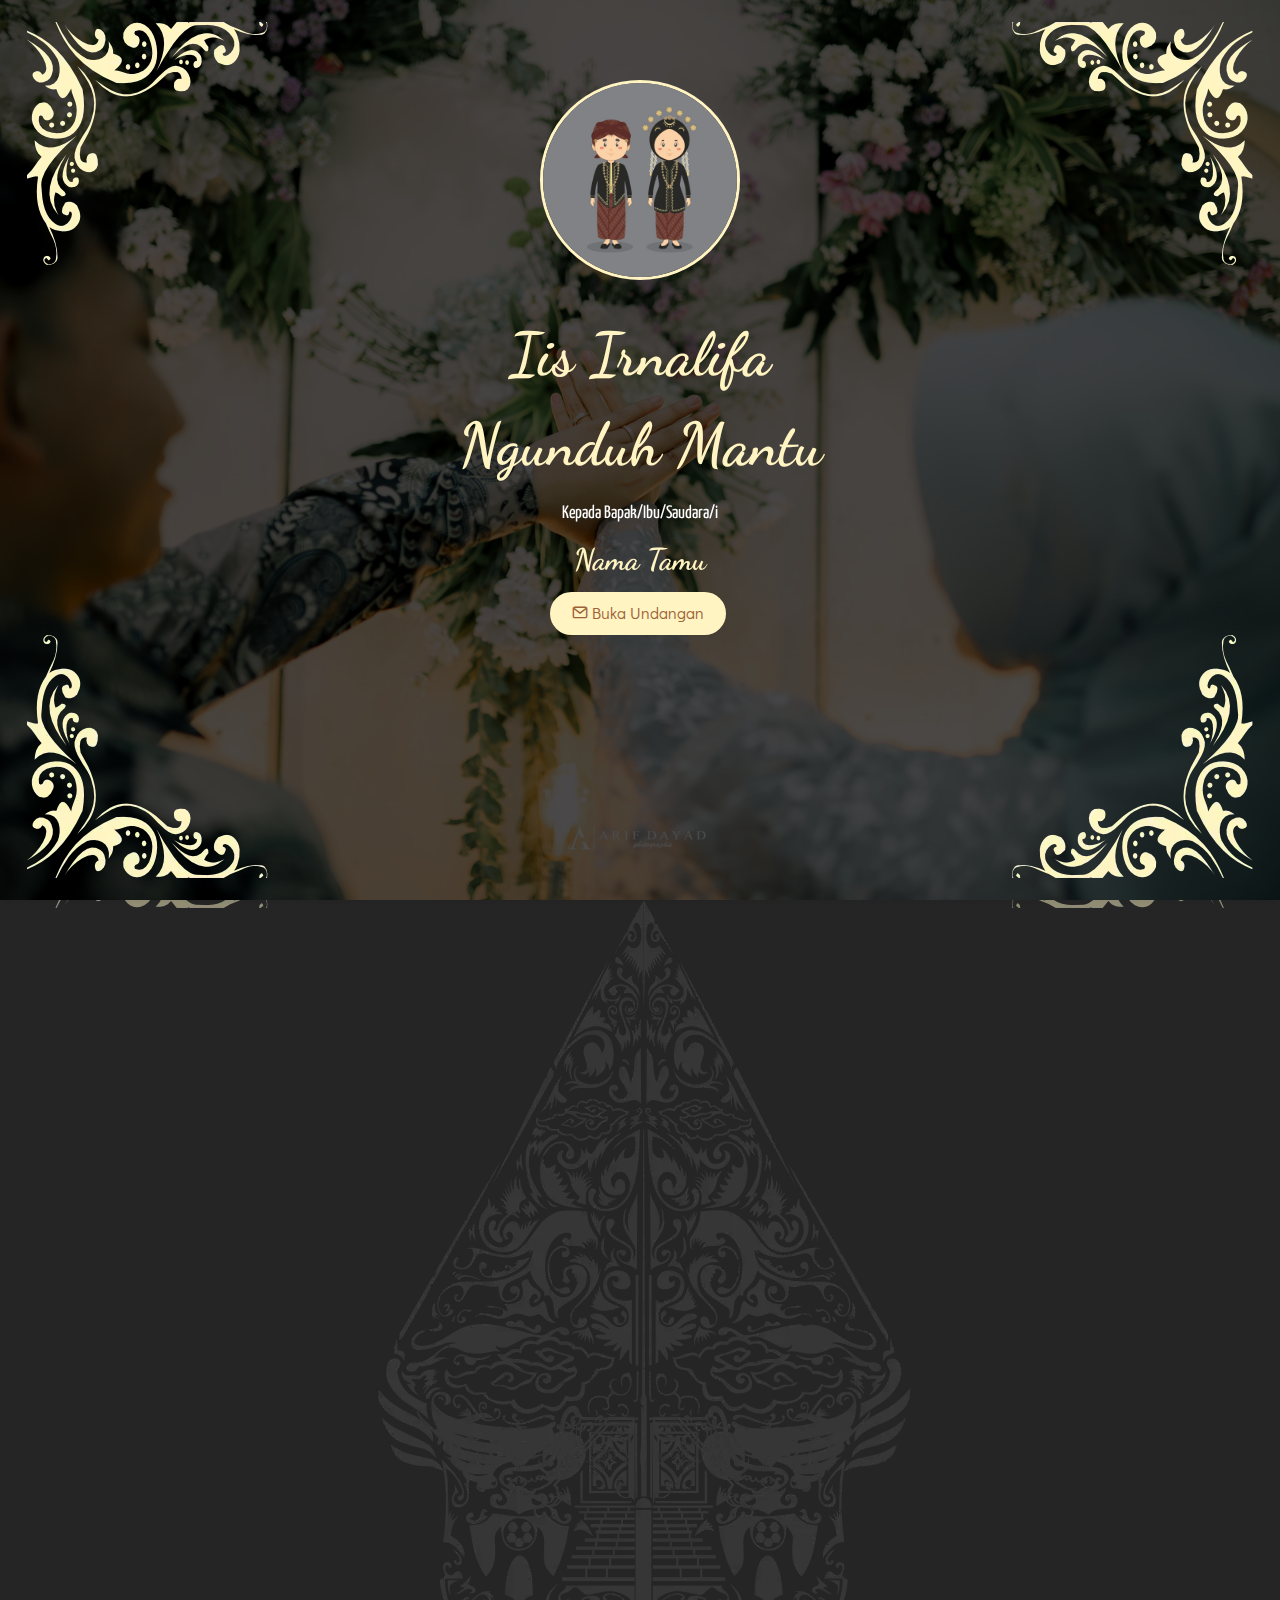
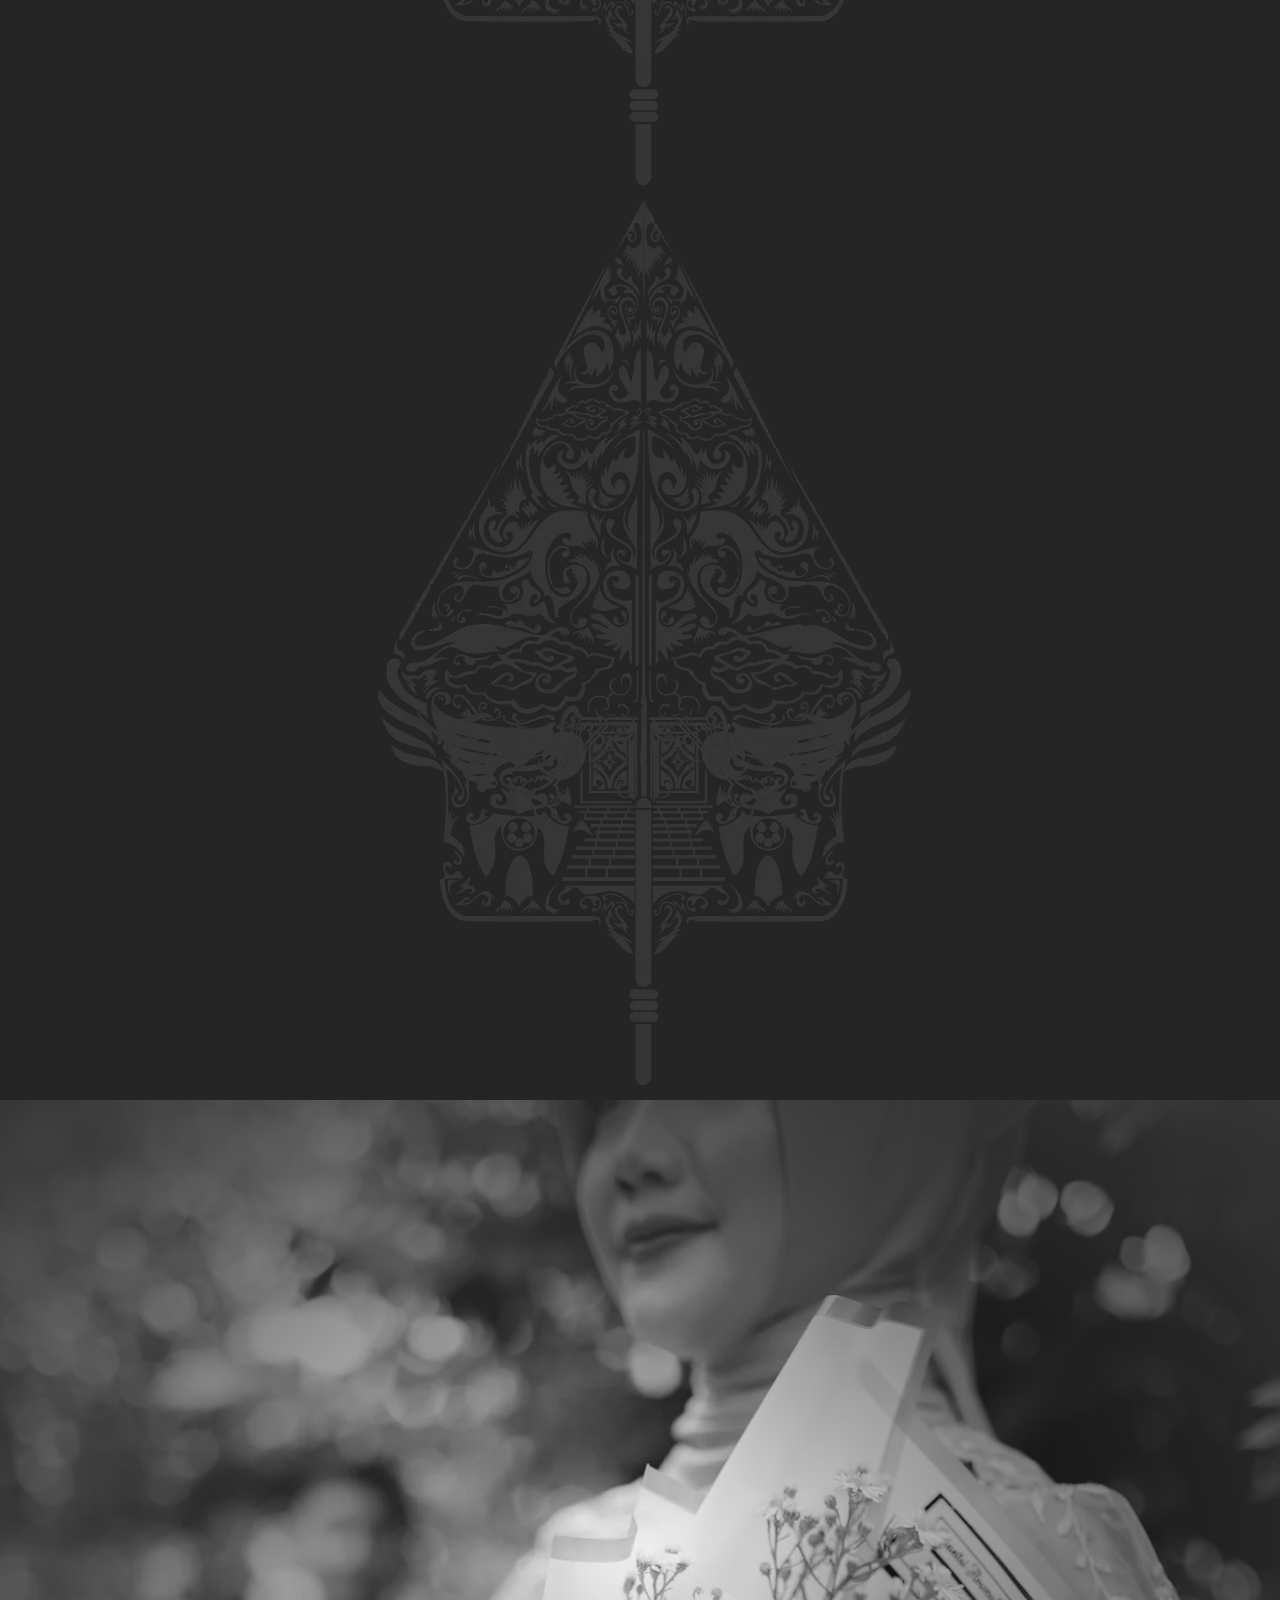
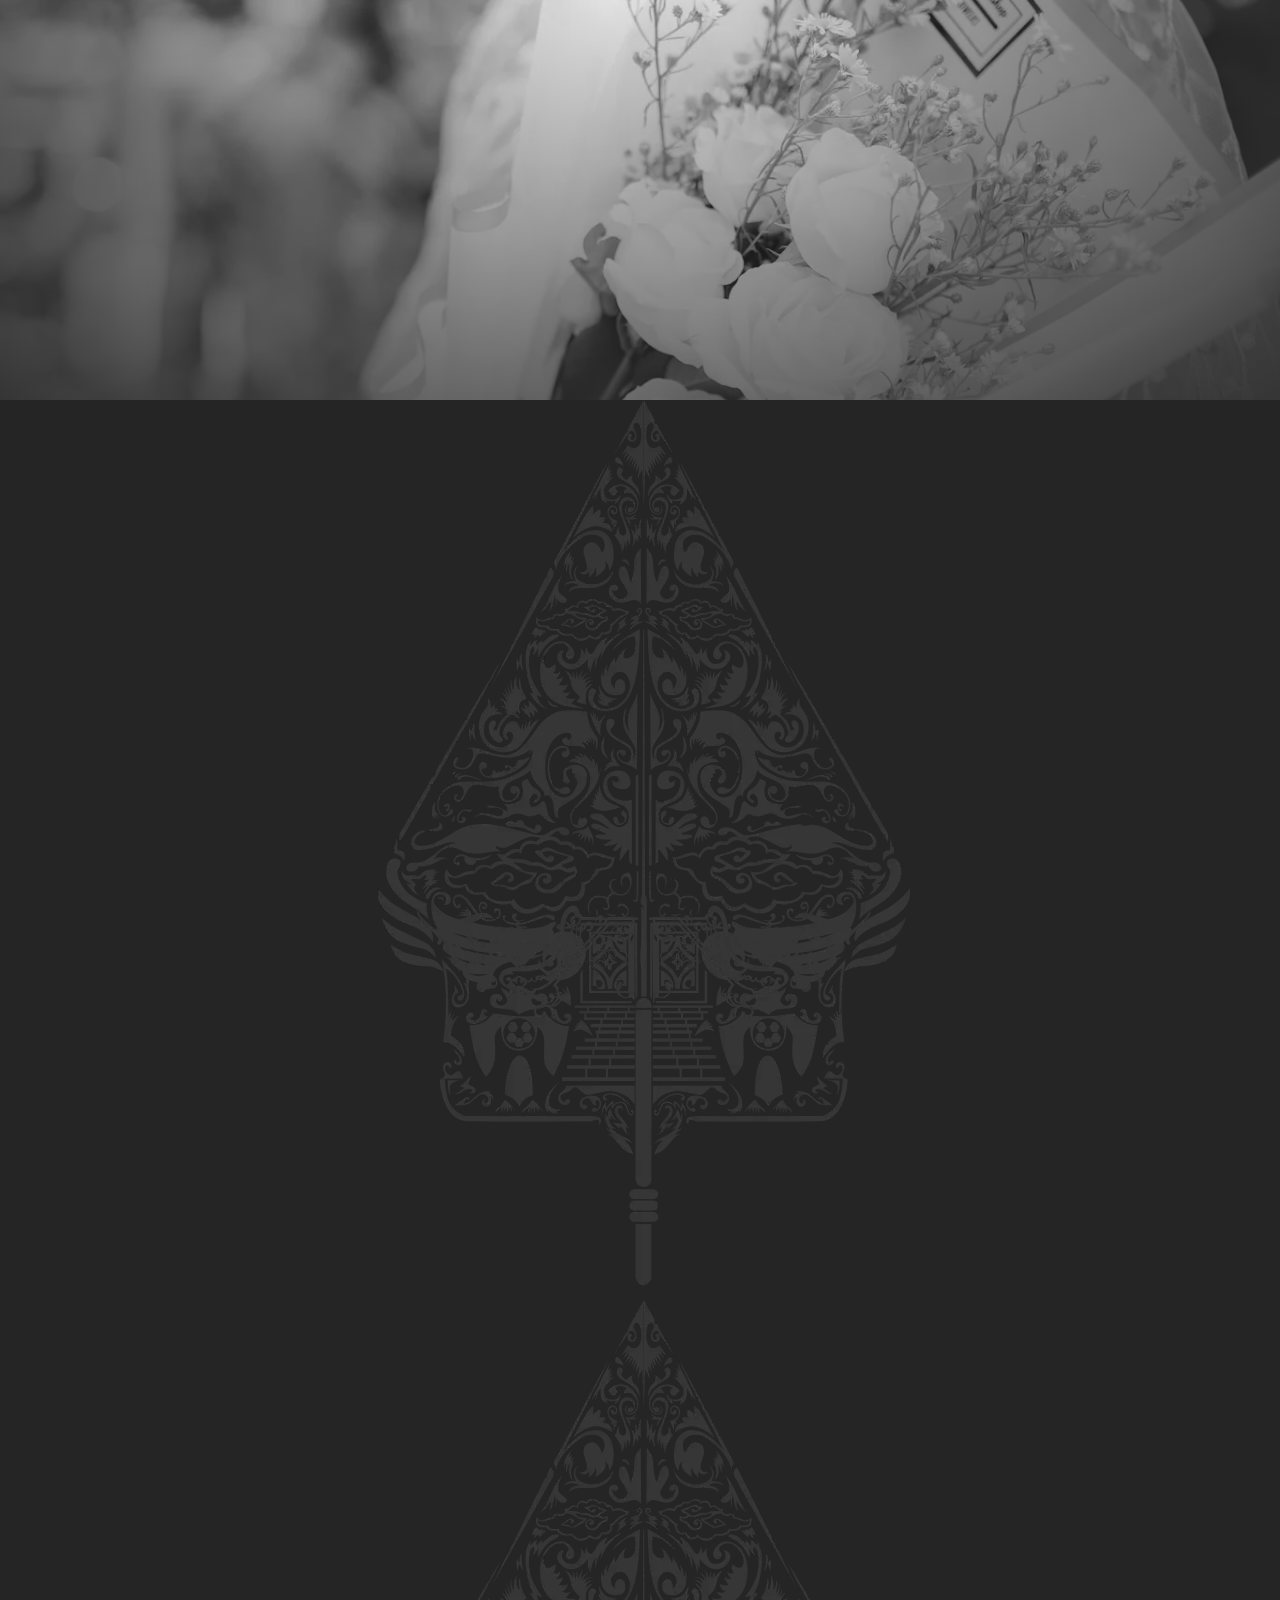
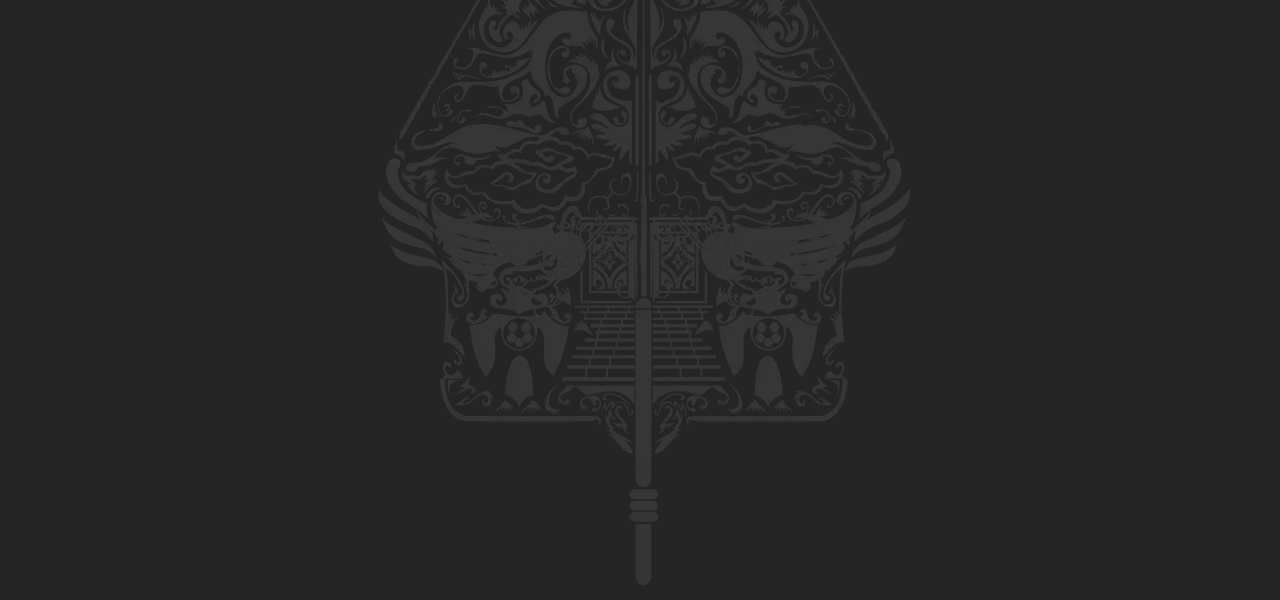
==== commit 50f92b30: "added logo undang" ====
--- a/Iis-NgunduhMantu/index.html
+++ b/Iis-NgunduhMantu/index.html
@@ -25,7 +25,7 @@
 	<meta name="twitter:image" content="images/circle-bg.jpeg" />
 	<meta name="twitter:url" content="https://undang.griyakarya.my.id/Dika-and-Dinda/" />
 
-	<link rel="icon" href="images/circle-bg.jpeg">
+	<link rel="icon" href="images/icon/favicon.svg">
 
 	<link href='https://fonts.googleapis.com/css?family=Didact+Gothic' rel='stylesheet' type='text/css'>
 	<link href="https://fonts.googleapis.com/css?family=Sacramento" rel="stylesheet">
@@ -365,7 +365,9 @@
 					<!-- <img src="images/circle-cople.jpg" width="200" height="200" style="border-top-left-radius: 50%; border-bottom-right-radius: 50%; margin-bottom: 10px; padding: 10px; border: 3px solid #fff4c2;" data-aos="fade-up" data-aos-duration="2000"> -->
 					<p>Hormat Kami</p>
 					<h2 class="h1">Iis Irnalifa <br> dan keluarga</h2>
-					<p style="padding-top: 50px;">© Copyright 2024 Undang by <a href="https://studio.griyakarya.my.id">Griya Karya Digital</a></br>
+					<p style="padding-top: 20px;">Made with</p>
+					<img src="images/icon/Logo Undang.svg" width="100" alt="undang">
+					<p style="padding-top: 25px;">© 2024 <a href="https://studio.griyakarya.my.id">Griya Karya Digital</a></br>
 						<ul class="fh5co-social-icons">
 							<li><a target="_blank" href="https://wa.me/6285174469308"><i class="icon-phone"></i></a></li>
 							<li><a target="_blank" href="https://studio.griyakarya.my.id"><i class="icon-globe"></i></a></li>
--- a/Iis-NgunduhMantu/css/style.css
+++ b/Iis-NgunduhMantu/css/style.css
@@ -558,9 +558,10 @@
   background: rgba(0, 0, 0, 0.7);
   position: relative;
   width: 100%;
-  height: 100%;
+  height: 100vh;
   z-index: 2001;
   top: 0;
+  overflow-y: scroll;
 }
 #overlay .content .container {
   padding-top: 80px;
